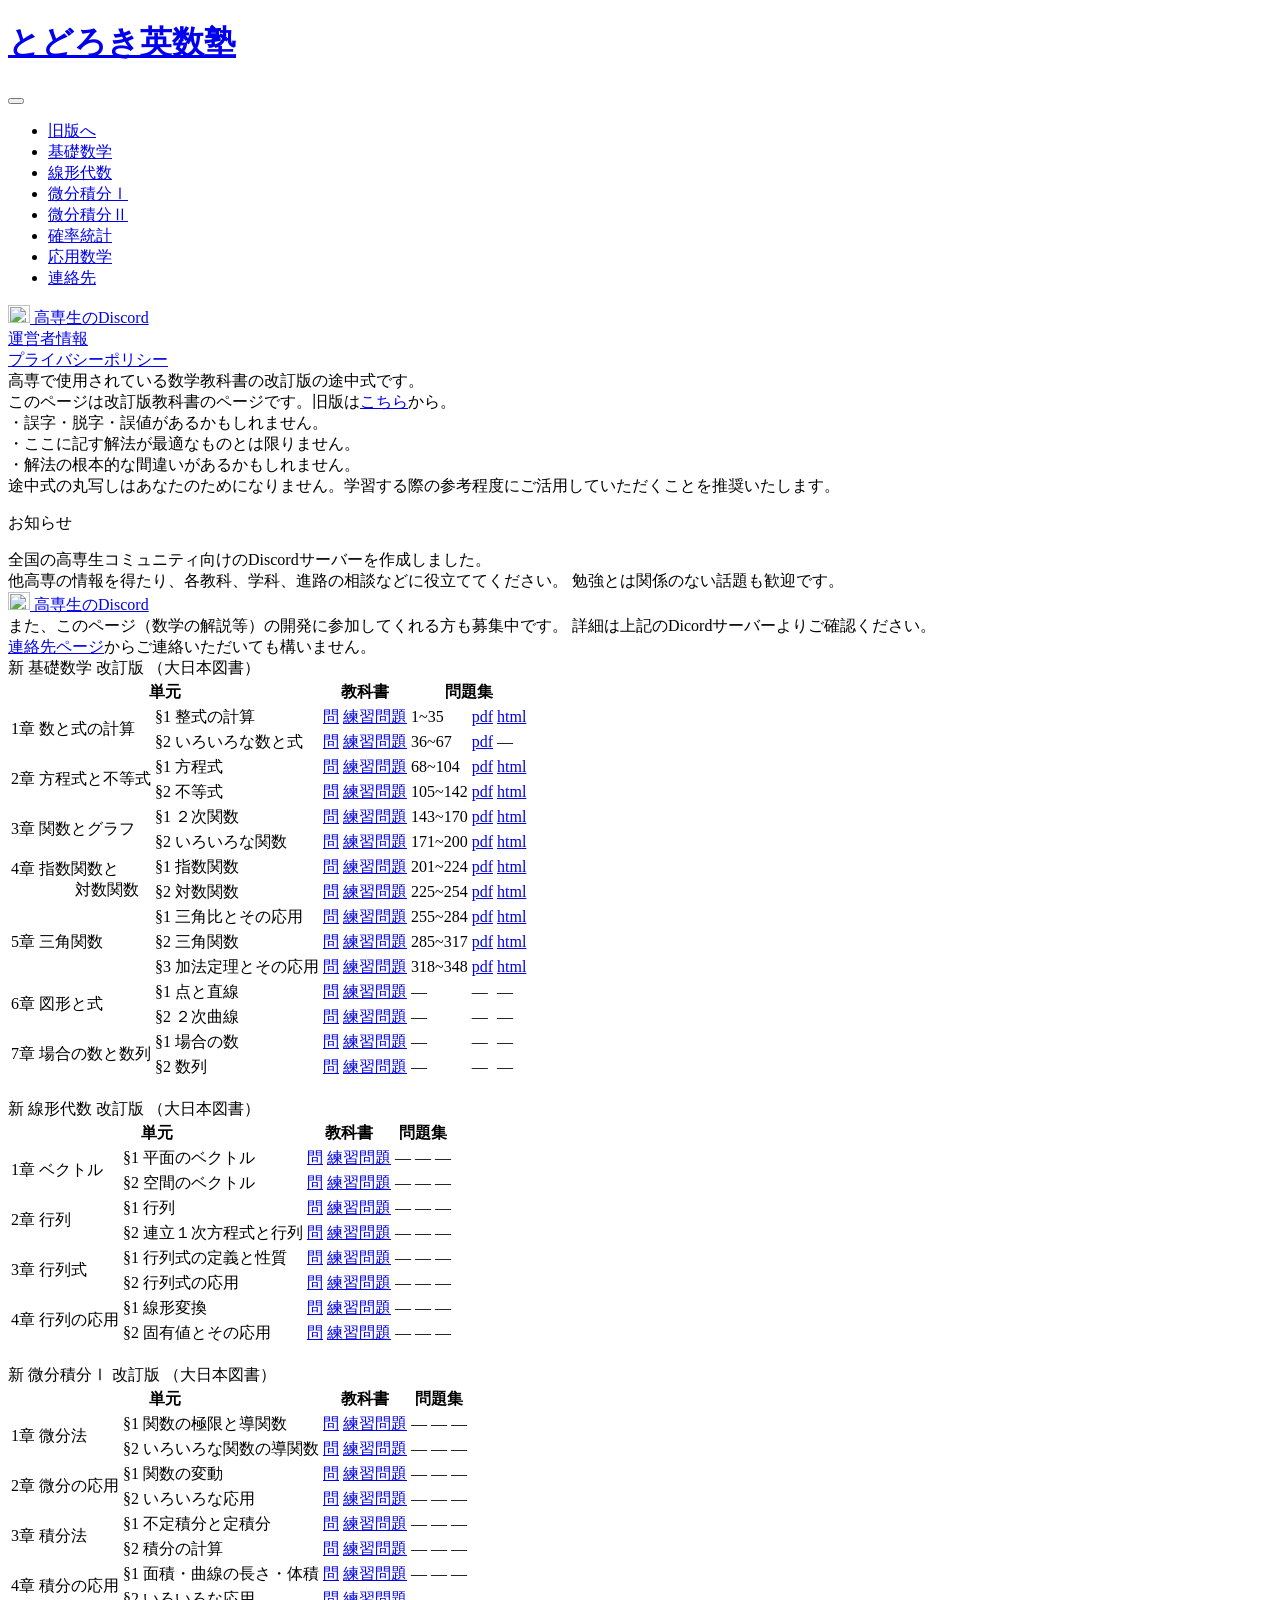
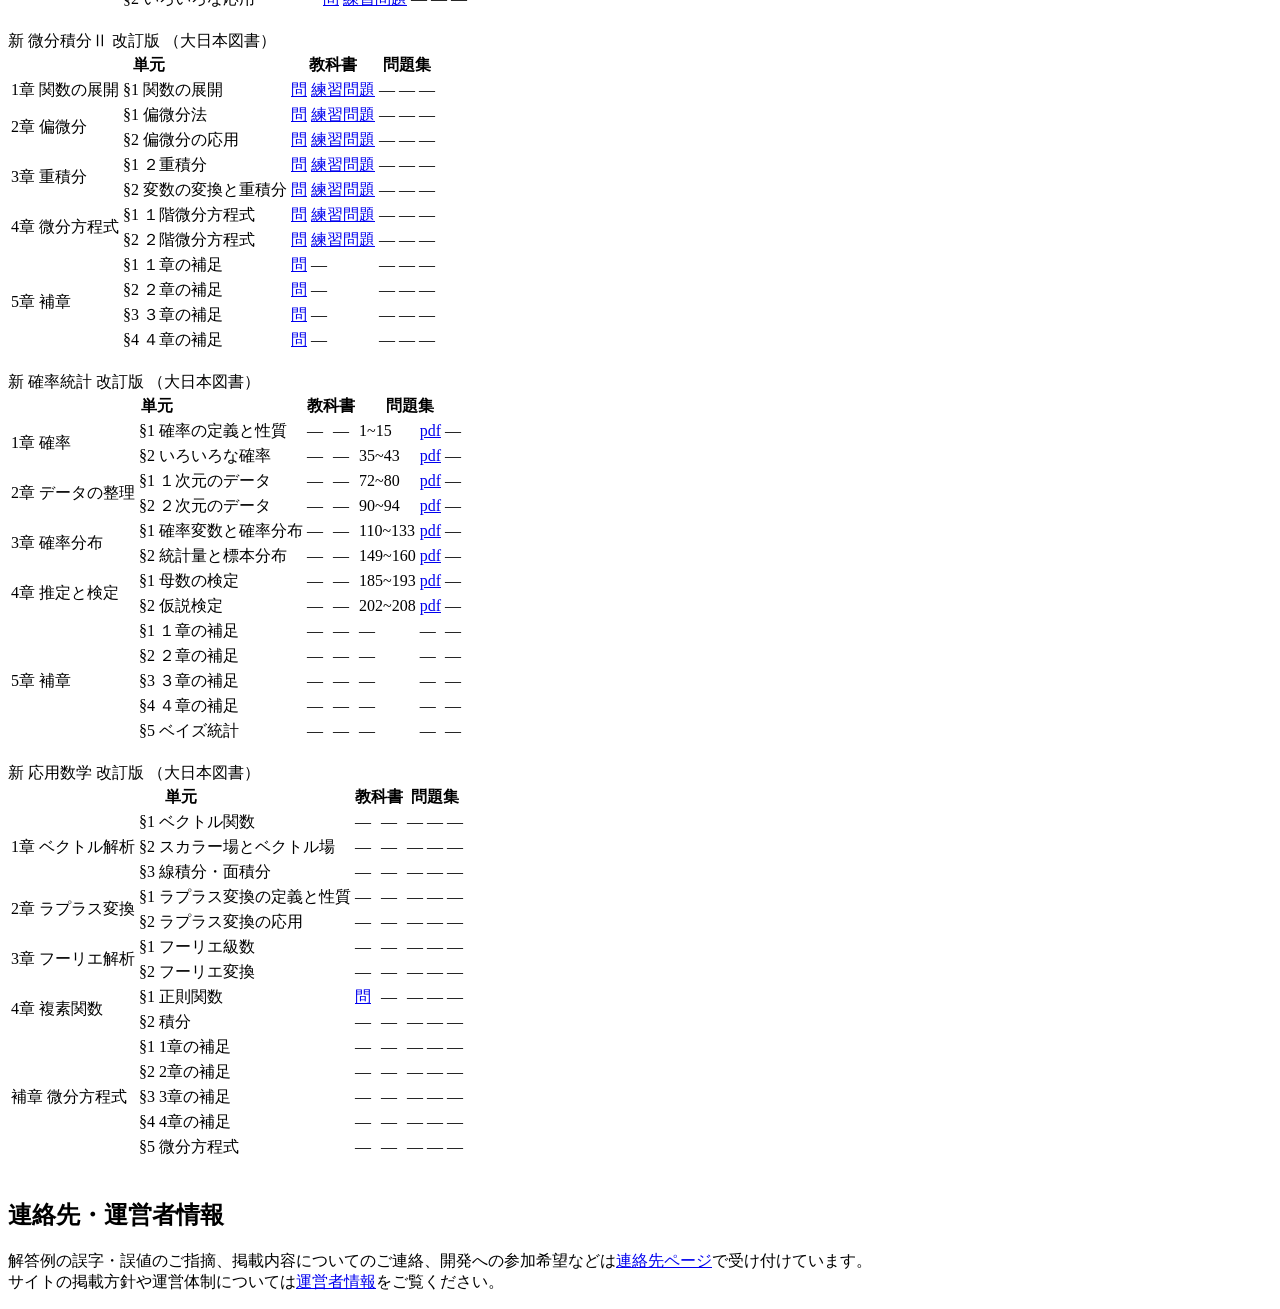
==== index.html @ 87f43259 "各教科書の見出し直下にある説明文を削除 Co-Authored-By: Claude Opus 5.5 <noreply@anthropic.com>" ====
<!DOCTYPE html>
<html lang="ja">
<head>
    <link rel="icon" href="./img/Thumbnail.png">
    <meta charset="UTF-8">
    <meta name="viewport" content="width=device-width, initial-scale=1.0">
    <title>高専数学 改訂版教科書の解答例一覧｜とどろき英数塾</title>
    <meta name="description" content="高専で使われている数学教科書（改訂版）の問・練習問題・問題集について、途中式を省略しない解答例を公開しています。基礎数学・線形代数・微分積分Ⅰ・Ⅱ・確率統計・応用数学の収録一覧。">
    <link rel="canonical" href="https://todoroki.fyi/">
    <link rel="stylesheet" href="./css/sanitize.css">
    <link rel="stylesheet" href="./css/style.css">
    <meta property="og:locale" content="ja_JP">
    <meta property="og:title" content="高専数学 改訂版教科書の解答例一覧｜とどろき英数塾">
    <meta property="og:description" content="高専で使用している教科書の少し詳しい解答例など">
    <meta property="og:image" content="./img/Thumbnail.png">
    <meta property="og:type" content="website">
    <meta property="og:site_name" content="とどろき英数塾">
    <meta property="og:url" content="https://todoroki.fyi/">
    <script src="https://rise.enhance.co.jp/eot.js?eotId=EOT-143D8EOR"></script>
</head>
<body id="top" class="u-fixed-bg">
    <div id="wrapper">
        <header class="p-header">
            <div class="l-inner p-header__inner">
                <div class="p-header__logo">
                    <a href="./">
                        <h1 class="p-header__ttl">とどろき英数塾</h1>
                    </a>
                </div>
                <div class="p-header__menu-wrapper">
                    <button type="button" id="js-hamburger" class="p-header__hamburger c-hamburger" aria-label="メニューを開閉する" aria-controls="global-nav" aria-expanded="false">
                        <span class="c-hamburger__line"></span>
                    </button>
                    <nav id="global-nav" class="p-header__menu">
                        <ul class="p-header__menu-list">
                            <li class="p-header__menu-item u-bold"><a href="./index_old.html" lang="ja">旧版へ</a></li>
                            <li class="p-header__menu-item"><a href="#basic" lang="ja">基礎数学</a></li>
                            <li class="p-header__menu-item"><a href="#linear" lang="ja">線形代数</a></li>
                            <li class="p-header__menu-item"><a href="#integ1" lang="ja">微分積分Ⅰ</a></li>
                            <li class="p-header__menu-item"><a href="#integ2" lang="ja">微分積分Ⅱ</a></li>
                            <li class="p-header__menu-item"><a href="#probab" lang="ja">確率統計</a></li>
                            <li class="p-header__menu-item"><a href="#applied" lang="ja">応用数学</a></li>
                            <li class="p-header__menu-item u-bold"><a href="./contact.html" lang="ja">連絡先</a></li>
                        </ul>
                    </nav>
                </div>
                <div class="p-header__sns">
                    <a href="https://discord.com/invite/dCeU9BKnT7" target="_blank" rel="noopener noreferrer">
                        <img src="./img/discord-mark-black.svg" alt="" width="22" height="18">
                        <span class="p-header__discord">高専生のDiscord</span>
                    </a>
                    <br>
                    <a href="./about.html" target="_self">
                        <span class="p-header__discord">運営者情報</span>
                    </a>
                    <br>
                    <a href="./privacy.html" target="_self" rel="noopener noreferrer">
                        <span class="p-header__discord">プライバシーポリシー</span>
                    </a>
                </div>
            </div>
        </header>
        <main class="l-top-main"> 
            <div class="header-white"></div>  
            <div class="intro-container">
                <div class="intro">
                    高専で使用されている数学教科書の改訂版の途中式です。<br>
                    <span class="u-bold u-red">このページは改訂版教科書のページです。</span>旧版は<a href="./index_old.html">こちら</a>から。<br>
                    ・誤字・脱字・誤値があるかもしれません。<br>
                    ・ここに記す解法が最適なものとは限りません。<br>
                    ・解法の根本的な間違いがあるかもしれません。<br>
                    <span class="u-red">途中式の丸写しはあなたのためになりません。学習する際の参考程度にご活用していただくことを推奨いたします。</span><br>
                    <p class="u-bold u-center">お知らせ</p>
                    全国の高専生コミュニティ向けのDiscordサーバーを作成しました。<br>
                    他高専の情報を得たり、各教科、学科、進路の相談などに役立ててください。
                    勉強とは関係のない話題も歓迎です。
                    <div class="discord-information">
                        <a href="https://discord.com/invite/dCeU9BKnT7" target="_blank" rel="noopener noreferrer">
                            <img class="discord-icon" src="./img/discord-mark-black.svg"  width="22" height="18">
                            <span class="discord">高専生のDiscord</span>
                        </a>
                    </div>
                    また、このページ（数学の解説等）の開発に参加してくれる方も募集中です。
                    詳細は上記のDicordサーバーよりご確認ください。<br>
                    <a href="./contact.html">連絡先ページ</a>からご連絡いただいても構いません。
                </div>
            </div>

          <!-- /*----------------- 基礎数学 -----------------*/ -->
            <section class="l-section" id="basic">
                <div class="content">
                    <div class="title">
                        新 基礎数学 改訂版 （大日本図書）
                    </div>
                        <div class="table-container">
                            <table>
                                <tr>
                                    <th class="cols" colspan="2">単元</th>
                                    <th class="cols" colspan="2">教科書</th>
                                    <th class="cols" colspan="3">問題集</th>
                                </tr>
                                <tr>
                                    <td class="chapter" rowspan="2">1章  数と式の計算</td>
                                    <td class="section">§1  整式の計算</td>
                                    <td class="link question"><a href="./math_pdf_file/basic_mathematics/Chapter1/pdf/第1章§1整式の計算＿問.pdf" target="_blank">問</a></td>
                                    <td class="link practice"><a href="./math_pdf_file/basic_mathematics/Chapter1/pdf/第1章§1整式の計算＿練習問題.pdf" target="_blank">練習問題</a></td>
                                    <td class="link workbook">1~35</td>
                                    <td class="link pdf"><a href="./math_pdf_file/basic_mathematics/Chapter1/pdf/第1章§1整式の計算_1~35.pdf" target="_blank">pdf</a></td>
                                    <td class="link tex"><a href="./kaitou/basic/ch1-s1.html" title="1~21 収録">html</a></td>
                                </tr>
                                <tr>
                                    <td>§2  いろいろな数と式</td>
                                    <td class="link question"><a href="./math_pdf_file/basic_mathematics/Chapter1/pdf/第1章§2いろいろな数と式＿問.pdf" target="_blank">問</a></td>
                                    <td class="link practice"><a href="./math_pdf_file/basic_mathematics/Chapter1/pdf/第1章§2いろいろな数と式＿練習問題.pdf" target="_blank">練習問題</a></td>
                                    <td class="link workbook">36~67</td>
                                    <td class="link"><a href="./math_pdf_file/basic_mathematics/Chapter1/pdf/第1章§2いろいろな数と式_36~67.pdf" target="_blank">pdf</a></td>
                                    <td class="link"><span class="u-nodata" title="未収録">&mdash;</span></td>
                                </tr>
                                <tr>
                                    <td rowspan="2">2章  方程式と不等式</td>
                                    <td>§1  方程式</td>
                                    <td class="link"><a href="./math_pdf_file/basic_mathematics/Chapter2/pdf/第2章§1方程式＿問.pdf" target="_blank">問</a></td>
                                    <td class="link"><a href="./math_pdf_file/basic_mathematics/Chapter2/pdf/第2章§1方程式＿練習問題.pdf" target="_blank">練習問題</a></td>
                                    <td class="link workbook">68~104</td>
                                    <td class="link"><a href="./math_pdf_file/basic_mathematics/Chapter2/pdf/第2章§1方程式_68~104.pdf" target="_blank">pdf</a></td>
                                    <td class="link"><a href="./kaitou/basic/ch2-s1.html">html</a></td>
                                </tr>
                                <tr>
                                    <td>§2  不等式</td>
                                    <td class="link"><a href="./math_pdf_file/basic_mathematics/Chapter2/pdf/第2章§2不等式＿問.pdf" target="_blank">問</a></td>
                                    <td class="link"><a href="./math_pdf_file/basic_mathematics/Chapter2/pdf/第2章§2不等式＿練習問題.pdf" target="_blank">練習問題</a></td>
                                    <td class="link workbook">105~142</td>
                                    <td class="link"><a href="./math_pdf_file/basic_mathematics/Chapter2/pdf/第2章§2不等式_105~142.pdf" target="_blank">pdf</a></td>
                                    <td class="link"><a href="./kaitou/basic/ch2-s2.html">html</a></td>
                                </tr>
                                <tr>
                                    <td rowspan="2">3章  関数とグラフ</td>
                                    <td>§1  ２次関数</td>
                                    <td class="link"><a href="./math_pdf_file/basic_mathematics/Chapter3/pdf/第3章§1 2次関数＿問.pdf" target="_blank">問</a></td>
                                    <td class="link"><a href="./math_pdf_file/basic_mathematics/Chapter3/pdf/第3章§1 2次関数＿練習問題.pdf" target="_blank">練習問題</a></td>
                                    <td class="link workbook">143~170</td>
                                    <td class="link"><a href="./math_pdf_file/basic_mathematics/Chapter3/pdf/第3章§1 2次関数_143~170.pdf" target="_blank">pdf</a></td>
                                    <td class="link"><a href="./kaitou/basic/ch3-s1.html">html</a></td>
                                </tr>
                                <tr>
                                    <td>§2  いろいろな関数</td>
                                    <td class="link"><a href="./math_pdf_file/basic_mathematics/Chapter3/pdf/第3章§2いろいろな関数＿問.pdf" target="_blank">問</a></td>
                                    <td class="link"><a href="./math_pdf_file/basic_mathematics/Chapter3/pdf/第3章§2いろいろな関数＿練習問題.pdf" target="_blank">練習問題</a></td>
                                    <td class="link workbook">171~200</td>
                                    <td class="link"><a href="./math_pdf_file/basic_mathematics/Chapter3/pdf/第3章§2いろいろな関数_171~200.pdf" target="_blank">pdf</a></td>
                                    <td class="link"><a href="./kaitou/basic/ch3-s2.html">html</a></td>
                                </tr>
                                <tr>
                                    <td rowspan="2">4章  指数関数と<br class="display-none"><span class="display-none">　　　　</span>対数関数</td>
                                    <td>§1  指数関数</td>
                                    <td class="link"><a href="./math_pdf_file/basic_mathematics/Chapter4/pdf/第4章§1指数関数＿問.pdf" target="_blank">問</a></td>
                                    <td class="link"><a href="./math_pdf_file/basic_mathematics/Chapter4/pdf/第4章§1指数関数＿練習問題.pdf" target="_blank">練習問題</a></td>
                                    <td class="link workbook">201~224</td>
                                    <td class="link"><a href="./math_pdf_file/basic_mathematics/Chapter4/pdf/第4章§1指数関数_201~224.pdf" target="_blank">pdf</a></td>
                                    <td class="link"><a href="./kaitou/basic/ch4-s1.html">html</a></td>
                                </tr>
                                <tr>
                                    <td>§2  対数関数</td>
                                    <td class="link"><a href="./math_pdf_file/basic_mathematics/Chapter4/pdf/第4章§2対数関数＿問.pdf" target="_blank">問</a></td>
                                    <td class="link"><a href="./math_pdf_file/basic_mathematics/Chapter4/pdf/第4章§2対数関数＿練習問題.pdf" target="_blank">練習問題</a></td>
                                    <td class="link workbook">225~254</td>
                                    <td class="link"><a href="./math_pdf_file/basic_mathematics/Chapter4/pdf/第4章§2対数関数_225~254.pdf" target="_blank">pdf</a></td>
                                    <td class="link"><a href="./kaitou/basic/ch4-s2.html">html</a></td>
                                </tr>
                                <tr>
                                    <td rowspan="3">5章  三角関数</td>
                                    <td>§1  三角比とその応用</td>
                                    <td class="link"><a href="./math_pdf_file/basic_mathematics/Chapter5/pdf/第5章§1三角比とその応用＿問.pdf" target="_blank">問</a></td>
                                    <td class="link"><a href="./math_pdf_file/basic_mathematics/Chapter5/pdf/第5章§1三角比とその応用＿練習問題.pdf" target="_blank">練習問題</a></td>
                                    <td class="link workbook">255~284</td>
                                    <td class="link"><a href="./math_pdf_file/basic_mathematics/Chapter5/pdf/第5章§1三角比とその応用_255~284.pdf" target="_blank">pdf</a></td>
                                    <td class="link"><a href="./kaitou/basic/ch5-s1.html">html</a></td>
                                </tr>
                                <tr>
                                    <td>§2  三角関数</td>
                                    <td class="link"><a href="./math_pdf_file/basic_mathematics/Chapter5/pdf/第5章§2三角関数＿問.pdf" target="_blank">問</a></td>
                                    <td class="link"><a href="./math_pdf_file/basic_mathematics/Chapter5/pdf/第5章§2三角関数＿練習問題.pdf" target="_blank">練習問題</a></td>
                                    <td class="link workbook">285~317</td>
                                    <td class="link"><a href="./math_pdf_file/basic_mathematics/Chapter5/pdf/第5章§2三角関数_285~317.pdf" target="_blank">pdf</a></td>
                                    <td class="link"><a href="./kaitou/basic/ch5-s2.html">html</a></td>
                                </tr>
                                <tr>
                                    <td>§3  加法定理とその応用</td>
                                    <td class="link"><a href="./math_pdf_file/basic_mathematics/Chapter5/pdf/第5章§3加法定理とその応用＿問.pdf" target="_blank">問</a></td>
                                    <td class="link"><a href="./math_pdf_file/basic_mathematics/Chapter5/pdf/第5章§3加法定理とその応用＿練習問題.pdf" target="_blank">練習問題</a></td>
                                    <td class="link workbook">318~348</td>
                                    <td class="link"><a href="./math_pdf_file/basic_mathematics/Chapter5/pdf/第5章§3加法定理とその応用＿318~348.pdf" target="_blank">pdf</a></td>
                                    <td class="link"><a href="./kaitou/basic/ch5-s3.html">html</a></td>
                                </tr>
                                <tr>
                                    <td rowspan="2">6章  図形と式</td>
                                    <td>§1  点と直線</td>
                                    <td class="link"><a href="./math_pdf_file/basic_mathematics/Chapter6/pdf/第6章§1点と直線＿問.pdf" target="_blank">問</a></td>
                                    <td class="link"><a href="./math_pdf_file/basic_mathematics/Chapter6/pdf/第6章§1点と直線＿練習問題.pdf" target="_blank">練習問題</a></td>
                                    <td class="link"><span class="u-nodata" title="未収録">&mdash;</span></td>
                                    <td class="link"><span class="u-nodata" title="未収録">&mdash;</span></td>
                                    <td class="link"><span class="u-nodata" title="未収録">&mdash;</span></td>
                                </tr>
                                <tr>
                                    <td>§2  ２次曲線</td>
                                    <td class="link"><a href="./math_pdf_file/basic_mathematics/Chapter6/pdf/第6章§2 2次曲線＿問.pdf" target="_blank">問</a></td>
                                    <td class="link"><a href="./math_pdf_file/basic_mathematics/Chapter6/pdf/第6章§2 2次曲線＿練習問題.pdf" target="_blank">練習問題</a></td>
                                    <td class="link"><span class="u-nodata" title="未収録">&mdash;</span></td>
                                    <td class="link"><span class="u-nodata" title="未収録">&mdash;</span></td>
                                    <td class="link"><span class="u-nodata" title="未収録">&mdash;</span></td>
                                </tr>
                                <tr>
                                    <td rowspan="2">7章  場合の数と数列</td>
                                    <td>§1  場合の数</td>
                                    <td class="link"><a href="./math_pdf_file/basic_mathematics/Chapter7/pdf/第7章§1場合の数＿問.pdf" target="_blank">問</a></td>
                                    <td class="link"><a href="./math_pdf_file/basic_mathematics/Chapter7/pdf/第7章§1場合の数＿練習問題.pdf" target="_blank">練習問題</a></td>
                                    <td class="link"><span class="u-nodata" title="未収録">&mdash;</span></td>
                                    <td class="link"><span class="u-nodata" title="未収録">&mdash;</span></td>
                                    <td class="link"><span class="u-nodata" title="未収録">&mdash;</span></td>
                                </tr>
                                <tr>
                                    <td>§2  数列</td>
                                    <td class="link"><a href="./math_pdf_file/basic_mathematics/Chapter7/pdf/第7章§2数列＿問.pdf" target="_blank">問</a></td>
                                    <td class="link"><a href="./math_pdf_file/basic_mathematics/Chapter7/pdf/第7章§2数列＿練習問題.pdf" target="_blank">練習問題</a></td>
                                    <td class="link"><span class="u-nodata" title="未収録">&mdash;</span></td>
                                    <td class="link"><span class="u-nodata" title="未収録">&mdash;</span></td>
                                    <td class="link"><span class="u-nodata" title="未収録">&mdash;</span></td>
                                </tr>
                            </table>
                        </div>
                        <br>
                </div>
            </section>

            <!-- /*----------------- 線形代数 -----------------*/ -->
            <section class="l-section" id="linear">
                <div class="content">
                    <div class="title">
                        新 線形代数 改訂版 （大日本図書）
                    </div>
                        <div class="table-container">
                            <table>
                                <tr>
                                    <th class="cols" colspan="2">単元</th>
                                    <th class="cols" colspan="2">教科書</th>
                                    <th class="cols" colspan="3">問題集</th>
                                </tr>
                                <tr>
                                    <td class="chapter" rowspan="2">1章  ベクトル</td>
                                    <td class="section">§1  平面のベクトル</td>
                                    <td class="link question"><a href="./math_pdf_file/linear_algebra/Chapter1/pdf/第1章§1平面のベクトル＿問.pdf" target="_blank">問</a></td>
                                    <td class="link practice"><a href="./math_pdf_file/linear_algebra/Chapter1/pdf/第1章§1平面のベクトル＿練習問題.pdf" target="_blank">練習問題</a></td>
                                    <td class="link workbook"><span class="u-nodata" title="未収録">&mdash;</span></td>
                                    <td class="link pdf"><span class="u-nodata" title="未収録">&mdash;</span></td>
                                    <td class="link tex"><span class="u-nodata" title="未収録">&mdash;</span></td>
                                </tr>
                                <tr>
                                    <td>§2  空間のベクトル</td>
                                    <td class="link"><a href="./math_pdf_file/linear_algebra/Chapter1/pdf/第1章§2空間のベクトル＿問.pdf" target="_blank">問</a></td>
                                    <td class="link"><a href="./math_pdf_file/linear_algebra/Chapter1/pdf/第1章§2空間のベクトル＿練習問題.pdf" target="_blank">練習問題</a></td>
                                    <td class="link"><span class="u-nodata" title="未収録">&mdash;</span></td>
                                    <td class="link"><span class="u-nodata" title="未収録">&mdash;</span></td>
                                    <td class="link"><span class="u-nodata" title="未収録">&mdash;</span></td>
                                </tr>
                                <tr>
                                    <td rowspan="2">2章  行列</td>
                                    <td>§1  行列</td>
                                    <td class="link"><a href="./math_pdf_file/linear_algebra/Chapter2/pdf/第2章§1行列＿問.pdf" target="_blank">問</a></td>
                                    <td class="link"><a href="./math_pdf_file/linear_algebra/Chapter2/pdf/第2章§1行列＿練習問題.pdf" target="_blank">練習問題</a></td>
                                    <td class="link"><span class="u-nodata" title="未収録">&mdash;</span></td>
                                    <td class="link"><span class="u-nodata" title="未収録">&mdash;</span></td>
                                    <td class="link"><span class="u-nodata" title="未収録">&mdash;</span></td>
                                </tr>
                                <tr>
                                    <td>§2  連立１次方程式と行列</td>
                                    <td class="link"><a href="./math_pdf_file/linear_algebra/Chapter2/pdf/第2章§2連立1次方程式と行列＿問.pdf" target="_blank">問</a></td>
                                    <td class="link"><a href="./math_pdf_file/linear_algebra/Chapter2/pdf/第2章§2連立1次方程式と行列＿練習問題.pdf" target="_blank">練習問題</a></td>
                                    <td class="link"><span class="u-nodata" title="未収録">&mdash;</span></td>
                                    <td class="link"><span class="u-nodata" title="未収録">&mdash;</span></td>
                                    <td class="link"><span class="u-nodata" title="未収録">&mdash;</span></td>
                                </tr>
                                <tr>
                                    <td rowspan="2">3章  行列式</td>
                                    <td>§1  行列式の定義と性質</td>
                                    <td class="link"><a href="./math_pdf_file/linear_algebra/Chapter3/pdf/第3章§1行列式の定義と性質＿問.pdf" target="_blank">問</a></td>
                                    <td class="link"><a href="./math_pdf_file/linear_algebra/Chapter3/pdf/第3章§1行列式の定義と性質＿練習問題.pdf" target="_blank">練習問題</a></td>
                                    <td class="link"><span class="u-nodata" title="未収録">&mdash;</span></td>
                                    <td class="link"><span class="u-nodata" title="未収録">&mdash;</span></td>
                                    <td class="link"><span class="u-nodata" title="未収録">&mdash;</span></td>
                                </tr>
                                <tr>
                                    <td>§2  行列式の応用</td>
                                    <td class="link"><a href="./math_pdf_file/linear_algebra/Chapter3/pdf/第3章§2行列式の応用＿問.pdf" target="_blank">問</a></td>
                                    <td class="link"><a href="./math_pdf_file/linear_algebra/Chapter3/pdf/第3章§2行列式の応用＿練習問題.pdf" target="_blank">練習問題</a></td>
                                    <td class="link"><span class="u-nodata" title="未収録">&mdash;</span></td>
                                    <td class="link"><span class="u-nodata" title="未収録">&mdash;</span></td>
                                    <td class="link"><span class="u-nodata" title="未収録">&mdash;</span></td>
                                </tr>
                                <tr>
                                    <td rowspan="2">4章  行列の応用</td>
                                    <td>§1  線形変換</td>
                                    <td class="link"><a href="./math_pdf_file/linear_algebra/Chapter4/pdf/第4章§1線形変換＿問.pdf" target="_blank">問</a></td>
                                    <td class="link"><a href="./math_pdf_file/linear_algebra/Chapter4/pdf/第4章§1線形変換＿練習問題.pdf" target="_blank">練習問題</a></td>
                                    <td class="link"><span class="u-nodata" title="未収録">&mdash;</span></td>
                                    <td class="link"><span class="u-nodata" title="未収録">&mdash;</span></td>
                                    <td class="link"><span class="u-nodata" title="未収録">&mdash;</span></td>
                                </tr>
                                <tr>
                                    <td>§2  固有値とその応用</td>
                                    <td class="link"><a href="./math_pdf_file/linear_algebra/Chapter4/pdf/第4章§2固有値とその応用＿問.pdf" target="_blank">問</a></td>
                                    <td class="link"><a href="./math_pdf_file/linear_algebra/Chapter4/pdf/第4章§2固有値とその応用＿練習問題.pdf" target="_blank">練習問題</a></td>
                                    <td class="link"><span class="u-nodata" title="未収録">&mdash;</span></td>
                                    <td class="link"><span class="u-nodata" title="未収録">&mdash;</span></td>
                                    <td class="link"><span class="u-nodata" title="未収録">&mdash;</span></td>
                                </tr>
                            </table>
                        </div>
                        <br>
                </div>
            </section>

            <!-- /*----------------- 微分積分１ -----------------*/ -->
            <section class="l-section" id="integ1">
                <div class="content">
                    <div class="title">
                        新 微分積分Ⅰ 改訂版 （大日本図書）
                    </div>
                        <div class="table-container">
                            <table>
                                <tr>
                                    <th class="cols" colspan="2">単元</th>
                                    <th class="cols" colspan="2">教科書</th>
                                    <th class="cols" colspan="3">問題集</th>
                                </tr>
                                <tr>
                                    <td class="chapter" rowspan="2">1章  微分法</td>
                                    <td class="section">§1  関数の極限と導関数</td>
                                    <td class="link question"><a href="./math_pdf_file/diff_and_inte_1/Chapter1/pdf/第1章§1関数の極限と導関数＿問.pdf" target="_blank">問</a></td>
                                    <td class="link practice"><a href="./math_pdf_file/diff_and_inte_1/Chapter1/pdf/第1章§1関数の極限と導関数＿練習問題.pdf" target="_blank">練習問題</a></td>
                                    <td class="link workbook"><span class="u-nodata" title="未収録">&mdash;</span></td>
                                    <td class="link pdf"><span class="u-nodata" title="未収録">&mdash;</span></td>
                                    <td class="link tex"><span class="u-nodata" title="未収録">&mdash;</span></td>
                                </tr>
                                <tr>
                                    <td>§2  いろいろな関数の導関数</td>
                                    <td class="link"><a href="./math_pdf_file/diff_and_inte_1/Chapter1/pdf/第1章§2いろいろな関数の導関数＿問.pdf" target="_blank">問</a></td>
                                    <td class="link"><a href="./math_pdf_file/diff_and_inte_1/Chapter1/pdf/第1章§2いろいろな関数の導関数＿練習問題.pdf" target="_blank">練習問題</a></td>
                                    <td class="link"><span class="u-nodata" title="未収録">&mdash;</span></td>
                                    <td class="link"><span class="u-nodata" title="未収録">&mdash;</span></td>
                                    <td class="link"><span class="u-nodata" title="未収録">&mdash;</span></td>
                                </tr>
                                <tr>
                                    <td rowspan="2">2章  微分の応用</td>
                                    <td>§1  関数の変動</td>
                                    <td class="link"><a href="./math_pdf_file/diff_and_inte_1/Chapter2/pdf/第2章§1関数の変動＿問.pdf" target="_blank">問</a></td>
                                    <td class="link"><a href="./math_pdf_file/diff_and_inte_1/Chapter2/pdf/第2章§1関数の変動＿練習問題.pdf" target="_blank">練習問題</a></td>
                                    <td class="link"><span class="u-nodata" title="未収録">&mdash;</span></td>
                                    <td class="link"><span class="u-nodata" title="未収録">&mdash;</span></td>
                                    <td class="link"><span class="u-nodata" title="未収録">&mdash;</span></td>
                                </tr>
                                <tr>
                                    <td>§2  いろいろな応用</td>
                                    <td class="link"><a href="./math_pdf_file/diff_and_inte_1/Chapter2/pdf/第2章§2いろいろな応用＿問.pdf" target="_blank">問</a></td>
                                    <td class="link"><a href="./math_pdf_file/diff_and_inte_1/Chapter2/pdf/第2章§2いろいろな応用＿練習問題.pdf" target="_blank">練習問題</a></td>
                                    <td class="link"><span class="u-nodata" title="未収録">&mdash;</span></td>
                                    <td class="link"><span class="u-nodata" title="未収録">&mdash;</span></td>
                                    <td class="link"><span class="u-nodata" title="未収録">&mdash;</span></td>
                                </tr>
                                <tr>
                                    <td rowspan="2">3章  積分法</td>
                                    <td>§1  不定積分と定積分</td>
                                    <td class="link"><a href="./math_pdf_file/diff_and_inte_1/Chapter3/pdf/第3章§1不定積分と定積分＿問.pdf" target="_blank">問</a></td>
                                    <td class="link"><a href="./math_pdf_file/diff_and_inte_1/Chapter3/pdf/第3章§1不定積分と定積分＿練習問題.pdf" target="_blank">練習問題</a></td>
                                    <td class="link"><span class="u-nodata" title="未収録">&mdash;</span></td>
                                    <td class="link"><span class="u-nodata" title="未収録">&mdash;</span></td>
                                    <td class="link"><span class="u-nodata" title="未収録">&mdash;</span></td>
                                </tr>
                                <tr>
                                    <td>§2  積分の計算</td>
                                    <td class="link"><a href="./math_pdf_file/diff_and_inte_1/Chapter3/pdf/第3章§2積分の計算＿問.pdf" target="_blank">問</a></td>
                                    <td class="link"><a href="./math_pdf_file/diff_and_inte_1/Chapter3/pdf/第3章§2積分の計算＿練習問題.pdf" target="_blank">練習問題</a></td>
                                    <td class="link"><span class="u-nodata" title="未収録">&mdash;</span></td>
                                    <td class="link"><span class="u-nodata" title="未収録">&mdash;</span></td>
                                    <td class="link"><span class="u-nodata" title="未収録">&mdash;</span></td>
                                </tr>
                                <tr>
                                    <td rowspan="2">4章  積分の応用</td>
                                    <td>§1  面積・曲線の長さ・体積</td>
                                    <td class="link"><a href="./math_pdf_file/diff_and_inte_1/Chapter4/pdf/第4章§1面積・曲線の長さ・体積＿問.pdf" target="_blank">問</a></td>
                                    <td class="link"><a href="./math_pdf_file/diff_and_inte_1/Chapter4/pdf/第4章§1面積・曲線の長さ・体積＿練習問題.pdf" target="_blank">練習問題</a></td>
                                    <td class="link"><span class="u-nodata" title="未収録">&mdash;</span></td>
                                    <td class="link"><span class="u-nodata" title="未収録">&mdash;</span></td>
                                    <td class="link"><span class="u-nodata" title="未収録">&mdash;</span></td>
                                </tr>
                                <tr>
                                    <td>§2  いろいろな応用</td>
                                    <td class="link"><a href="./math_pdf_file/diff_and_inte_1/Chapter4/pdf/第4章§2いろいろな応用＿問.pdf" target="_blank">問</a></td>
                                    <td class="link"><a href="./math_pdf_file/diff_and_inte_1/Chapter4/pdf/第4章§2いろいろな応用＿練習問題.pdf" target="_blank">練習問題</a></td>
                                    <td class="link"><span class="u-nodata" title="未収録">&mdash;</span></td>
                                    <td class="link"><span class="u-nodata" title="未収録">&mdash;</span></td>
                                    <td class="link"><span class="u-nodata" title="未収録">&mdash;</span></td>
                                </tr>
                            </table>
                        </div>
                        <br>
                </div>
            </section>

            <!-- /*----------------- 微分積分２ -----------------*/ -->
            <section class="l-section" id="integ2">
                <div class="content">
                    <div class="title">
                        新 微分積分Ⅱ 改訂版 （大日本図書）
                    </div>
                        <div class="table-container">
                            <table>
                                <tr>
                                    <th class="cols" colspan="2">単元</th>
                                    <th class="cols" colspan="2">教科書</th>
                                    <th class="cols" colspan="3">問題集</th>
                                </tr>
                                <tr>
                                    <td class="chapter" rowspan="1">1章  関数の展開</td>
                                    <td class="section">§1  関数の展開</td>
                                    <td class="link question"><a href="./math_pdf_file/diff_and_inte_2/Chapter1/pdf/第1章§1関数の展開＿問.pdf" target="_blank">問</a></td>
                                    <td class="link practice"><a href="./math_pdf_file/diff_and_inte_2/Chapter1/pdf/第1章§1関数の展開＿練習問題.pdf" target="_blank">練習問題</a></td>
                                    <td class="link workbook"><span class="u-nodata" title="未収録">&mdash;</span></td>
                                    <td class="link pdf"><span class="u-nodata" title="未収録">&mdash;</span></td>
                                    <td class="link tex"><span class="u-nodata" title="未収録">&mdash;</span></td>
                                </tr>
                                <tr>
                                    <td rowspan="2">2章  偏微分</td>
                                    <td>§1  偏微分法</td>
                                    <td class="link"><a href="./math_pdf_file/diff_and_inte_2/Chapter2/pdf/第2章§1偏微分法＿問.pdf" target="_blank">問</a></td>
                                    <td class="link"><a href="./math_pdf_file/diff_and_inte_2/Chapter2/pdf/第2章§1偏微分法＿練習問題.pdf" target="_blank">練習問題</a></td>
                                    <td class="link"><span class="u-nodata" title="未収録">&mdash;</span></td>
                                    <td class="link"><span class="u-nodata" title="未収録">&mdash;</span></td>
                                    <td class="link"><span class="u-nodata" title="未収録">&mdash;</span></td>
                                </tr>
                                <tr>
                                    <td>§2  偏微分の応用</td>
                                    <td class="link"><a href="./math_pdf_file/diff_and_inte_2/Chapter2/pdf/第2章§2偏微分の応用＿問.pdf" target="_blank">問</a></td>
                                    <td class="link"><a href="./math_pdf_file/diff_and_inte_2/Chapter2/pdf/第2章§2偏微分の応用＿練習問題.pdf" target="_blank">練習問題</a></td>
                                    <td class="link"><span class="u-nodata" title="未収録">&mdash;</span></td>
                                    <td class="link"><span class="u-nodata" title="未収録">&mdash;</span></td>
                                    <td class="link"><span class="u-nodata" title="未収録">&mdash;</span></td>
                                </tr>
                                <tr>
                                    <td rowspan="2">3章  重積分</td>
                                    <td>§1  ２重積分</td>
                                    <td class="link"><a href="./math_pdf_file/diff_and_inte_2/Chapter3/pdf/第3章§1 2重積分＿問.pdf" target="_blank">問</a></td>
                                    <td class="link"><a href="./math_pdf_file/diff_and_inte_2/Chapter3/pdf/第3章§1 2重積分＿練習問題.pdf" target="_blank">練習問題</a></td>
                                    <td class="link"><span class="u-nodata" title="未収録">&mdash;</span></td>
                                    <td class="link"><span class="u-nodata" title="未収録">&mdash;</span></td>
                                    <td class="link"><span class="u-nodata" title="未収録">&mdash;</span></td>
                                </tr>
                                <tr>
                                    <td>§2  変数の変換と重積分</td>
                                    <td class="link"><a href="./math_pdf_file/diff_and_inte_2/Chapter3/pdf/第3章§2変数の変換と重積分＿問.pdf" target="_blank">問</a></td>
                                    <td class="link"><a href="./math_pdf_file/diff_and_inte_2/Chapter3/pdf/第3章§2変数の変換と重積分＿練習問題.pdf" target="_blank">練習問題</a></td>
                                    <td class="link"><span class="u-nodata" title="未収録">&mdash;</span></td>
                                    <td class="link"><span class="u-nodata" title="未収録">&mdash;</span></td>
                                    <td class="link"><span class="u-nodata" title="未収録">&mdash;</span></td>
                                </tr>
                                <tr>
                                    <td rowspan="2">4章  微分方程式</td>
                                    <td>§1  １階微分方程式</td>
                                    <td class="link"><a href="./math_pdf_file/diff_and_inte_2/Chapter4/pdf/第4章§1 1階微分方程式＿問.pdf" target="_blank">問</a></td>
                                    <td class="link"><a href="./math_pdf_file/diff_and_inte_2/Chapter4/pdf/第4章§1 1階微分方程式＿練習問題.pdf" target="_blank">練習問題</a></td>
                                    <td class="link"><span class="u-nodata" title="未収録">&mdash;</span></td>
                                    <td class="link"><span class="u-nodata" title="未収録">&mdash;</span></td>
                                    <td class="link"><span class="u-nodata" title="未収録">&mdash;</span></td>
                                </tr>
                                <tr>
                                    <td>§2  ２階微分方程式</td>
                                    <td class="link"><a href="./math_pdf_file/diff_and_inte_2/Chapter4/pdf/第4章§2 2階微分方程式＿問.pdf" target="_blank">問</a></td>
                                    <td class="link"><a href="./math_pdf_file/diff_and_inte_2/Chapter4/pdf/第4章§2 2階微分方程式＿練習問題.pdf" target="_blank">練習問題</a></td>
                                    <td class="link"><span class="u-nodata" title="未収録">&mdash;</span></td>
                                    <td class="link"><span class="u-nodata" title="未収録">&mdash;</span></td>
                                    <td class="link"><span class="u-nodata" title="未収録">&mdash;</span></td>
                                </tr>
                                <tr>
                                    <td rowspan="4">5章  補章</td>
                                    <td>§1  １章の補足</td>
                                    <td class="link"><a href="./math_pdf_file/diff_and_inte_2/Chapter5/pdf/第5章§1 1章の補足＿問.pdf" target="_blank">問</a></td>
                                    <td class="link">―</td>
                                    <td class="link"><span class="u-nodata" title="未収録">&mdash;</span></td>
                                    <td class="link"><span class="u-nodata" title="未収録">&mdash;</span></td>
                                    <td class="link"><span class="u-nodata" title="未収録">&mdash;</span></td>
                                </tr>
                                <tr>
                                    <td>§2  ２章の補足</td>
                                    <td class="link"><a href="./math_pdf_file/diff_and_inte_2/Chapter5/pdf/第5章§2 2章の補足＿問.pdf" target="_blank">問</a></td>
                                    <td class="link">―</td>
                                    <td class="link"><span class="u-nodata" title="未収録">&mdash;</span></td>
                                    <td class="link"><span class="u-nodata" title="未収録">&mdash;</span></td>
                                    <td class="link"><span class="u-nodata" title="未収録">&mdash;</span></td>
                                </tr>
                                <tr>
                                    <td>§3  ３章の補足</td>
                                    <td class="link"><a href="./math_pdf_file/diff_and_inte_2/Chapter5/pdf/第5章§3 3章の補足＿問.pdf" target="_blank">問</a></td>
                                    <td class="link">―</td>
                                    <td class="link"><span class="u-nodata" title="未収録">&mdash;</span></td>
                                    <td class="link"><span class="u-nodata" title="未収録">&mdash;</span></td>
                                    <td class="link"><span class="u-nodata" title="未収録">&mdash;</span></td>
                                </tr>
                                <tr>
                                    <td>§4  ４章の補足</td>
                                    <td class="link"><a href="./math_pdf_file/diff_and_inte_2/Chapter5/pdf/第5章§4 4章の補足＿問.pdf" target="_blank">問</a></td>
                                    <td class="link">―</td>
                                    <td class="link"><span class="u-nodata" title="未収録">&mdash;</span></td>
                                    <td class="link"><span class="u-nodata" title="未収録">&mdash;</span></td>
                                    <td class="link"><span class="u-nodata" title="未収録">&mdash;</span></td>
                                </tr>
                            </table>
                        </div>
                        <br>
                    </div>
            </section>
    
            <!-- /*----------------- 確率統計 -----------------*/ -->
            <section class="l-section" id="probab">
                <div class="content">
                    <div class="title">
                        新 確率統計 改訂版 （大日本図書）
                    </div>
                        <div class="table-container">
                            <table>
                                <tr>
                                    <th class="cols" colspan="2">単元</th>
                                    <th class="cols" colspan="2">教科書</th>
                                    <th class="cols" colspan="3">問題集</th>
                                </tr>
                                <tr>
                                    <td class="chapter" rowspan="2">1章  確率</td>
                                    <td class="section">§1  確率の定義と性質</td>
                                    <td class="link question"><span class="u-nodata" title="未収録">&mdash;</span></td>
                                    <td class="link practice"><span class="u-nodata" title="未収録">&mdash;</span></td>
                                    <td class="link workbook">1~15</td>
                                    <td class="link pdf"><a href="./math_pdf_file/probab/Chapter1/pdf/第1章確率§1確率の定義と性質_問題集1~15.pdf" target="_blank">pdf</a></td>
                                    <td class="link tex"><span class="u-nodata" title="未収録">&mdash;</span></td>
                                </tr>
                                <tr>
                                    <td>§2  いろいろな確率</td>
                                    <td class="link"><span class="u-nodata" title="未収録">&mdash;</span></td>
                                    <td class="link"><span class="u-nodata" title="未収録">&mdash;</span></td>
                                    <td class="link workbook">35~43</td>
                                    <td class="link"><a href="./math_pdf_file/probab/Chapter1/pdf/第1章確率§2いろいろな確率_問題集35~43.pdf" target="_blank">pdf</a></td>
                                    <td class="link"><span class="u-nodata" title="未収録">&mdash;</span></td>
                                </tr>
                                <tr>
                                    <td rowspan="2">2章  データの整理</td>
                                    <td>§1  １次元のデータ</td>
                                    <td class="link"><span class="u-nodata" title="未収録">&mdash;</span></td>
                                    <td class="link"><span class="u-nodata" title="未収録">&mdash;</span></td>
                                    <td class="link workbook">72~80</td>
                                    <td class="link"><a href="./math_pdf_file/probab/Chapter2/pdf/第2章データの整理§11次元のデータ_問題集72~80.pdf" target="_blank">pdf</a></td>
                                    <td class="link"><span class="u-nodata" title="未収録">&mdash;</span></td>
                                </tr>
                                <tr>
                                    <td>§2  ２次元のデータ</td>
                                    <td class="link"><span class="u-nodata" title="未収録">&mdash;</span></td>
                                    <td class="link"><span class="u-nodata" title="未収録">&mdash;</span></td>
                                    <td class="link workbook">90~94</td>
                                    <td class="link"><a href="./math_pdf_file/probab/Chapter2/pdf/第2章データの整理§22次元のデータ_問題集90~94.pdf" target="_blank">pdf</a></td>
                                    <td class="link"><span class="u-nodata" title="未収録">&mdash;</span></td>
                                </tr>
                                <tr>
                                    <td rowspan="2">3章  確率分布</td>
                                    <td>§1  確率変数と確率分布</td>
                                    <td class="link"><span class="u-nodata" title="未収録">&mdash;</span></td>
                                    <td class="link"><span class="u-nodata" title="未収録">&mdash;</span></td>
                                    <td class="link workbook">110~133</td>
                                    <td class="link"><a href="./math_pdf_file/probab/Chapter3/pdf/第3章確率分布§1確率変数と確率分布_問題集110~133.pdf" target="_blank">pdf</a></td>
                                    <td class="link"><span class="u-nodata" title="未収録">&mdash;</span></td>
                                </tr>
                                <tr>
                                    <td>§2  統計量と標本分布</td>
                                    <td class="link"><span class="u-nodata" title="未収録">&mdash;</span></td>
                                    <td class="link"><span class="u-nodata" title="未収録">&mdash;</span></td>
                                    <td class="link workbook">149~160</td>
                                    <td class="link"><a href="./math_pdf_file/probab/Chapter3/pdf/第3章確率分布§2統計量と標本分布_問題集149~160.pdf" target="_blank">pdf</a></td>
                                    <td class="link"><span class="u-nodata" title="未収録">&mdash;</span></td>
                                </tr>
                                <tr>
                                    <td rowspan="2">4章  推定と検定</td>
                                    <td>§1  母数の検定</td>
                                    <td class="link"><span class="u-nodata" title="未収録">&mdash;</span></td>
                                    <td class="link"><span class="u-nodata" title="未収録">&mdash;</span></td>
                                    <td class="link workbook">185~193</td>
                                    <td class="link"><a href="./math_pdf_file/probab/Chapter4/pdf/第4章確率§1母数の検定_問題集185~193.pdf" target="_blank">pdf</a></td>
                                    <td class="link"><span class="u-nodata" title="未収録">&mdash;</span></td>
                                </tr>
                                <tr>
                                    <td>§2  仮説検定</td>
                                    <td class="link"><span class="u-nodata" title="未収録">&mdash;</span></td>
                                    <td class="link"><span class="u-nodata" title="未収録">&mdash;</span></td>
                                    <td class="link workbook">202~208</td>
                                    <td class="link"><a href="./math_pdf_file/probab/Chapter4/pdf/第4章推定と検定§2仮説検定_問題集202~208.pdf" target="_blank">pdf</a></td>
                                    <td class="link"><span class="u-nodata" title="未収録">&mdash;</span></td>
                                </tr>
                                <tr>
                                    <td rowspan="5">5章  補章</td>
                                    <td>§1  １章の補足</td>
                                    <td class="link"><span class="u-nodata" title="未収録">&mdash;</span></td>
                                    <td class="link"><span class="u-nodata" title="未収録">&mdash;</span></td>
                                    <td class="link"><span class="u-nodata" title="未収録">&mdash;</span></td>
                                    <td class="link"><span class="u-nodata" title="未収録">&mdash;</span></td>
                                    <td class="link"><span class="u-nodata" title="未収録">&mdash;</span></td>
                                </tr>
                                <tr>
                                    <td>§2  ２章の補足</td>
                                    <td class="link"><span class="u-nodata" title="未収録">&mdash;</span></td>
                                    <td class="link"><span class="u-nodata" title="未収録">&mdash;</span></td>
                                    <td class="link"><span class="u-nodata" title="未収録">&mdash;</span></td>
                                    <td class="link"><span class="u-nodata" title="未収録">&mdash;</span></td>
                                    <td class="link"><span class="u-nodata" title="未収録">&mdash;</span></td>
                                </tr>
                                <tr>
                                    <td>§3  ３章の補足</td>
                                    <td class="link"><span class="u-nodata" title="未収録">&mdash;</span></td>
                                    <td class="link"><span class="u-nodata" title="未収録">&mdash;</span></td>
                                    <td class="link"><span class="u-nodata" title="未収録">&mdash;</span></td>
                                    <td class="link"><span class="u-nodata" title="未収録">&mdash;</span></td>
                                    <td class="link"><span class="u-nodata" title="未収録">&mdash;</span></td>
                                </tr>
                                <tr>
                                    <td>§4  ４章の補足</td>
                                    <td class="link"><span class="u-nodata" title="未収録">&mdash;</span></td>
                                    <td class="link"><span class="u-nodata" title="未収録">&mdash;</span></td>
                                    <td class="link"><span class="u-nodata" title="未収録">&mdash;</span></td>
                                    <td class="link"><span class="u-nodata" title="未収録">&mdash;</span></td>
                                    <td class="link"><span class="u-nodata" title="未収録">&mdash;</span></td>
                                </tr>
                                <tr>
                                    <td>§5  ベイズ統計</td>
                                    <td class="link"><span class="u-nodata" title="未収録">&mdash;</span></td>
                                    <td class="link"><span class="u-nodata" title="未収録">&mdash;</span></td>
                                    <td class="link"><span class="u-nodata" title="未収録">&mdash;</span></td>
                                    <td class="link"><span class="u-nodata" title="未収録">&mdash;</span></td>
                                    <td class="link"><span class="u-nodata" title="未収録">&mdash;</span></td>
                                </tr>
                            </table>
                        </div>
                        <br>
                </div>
            </section>

            <!-- /*----------------- 応用数学 -----------------*/ -->
            <section class="l-section" id="applied">
                <div class="content">
                    <div class="title">
                        新 応用数学 改訂版 （大日本図書）
                    </div>
                    <div class="table-container">
                        <table>
                            <tr>
                                <th class="cols" colspan="2">単元</th>
                                <th class="cols" colspan="2">教科書</th>
                                <th class="cols" colspan="3">問題集</th>
                            </tr>
                            <tr>
                                <td class="chapter" rowspan="3">1章  ベクトル解析</td>
                                <td class="section">§1  ベクトル関数</td>
                                <td class="link question"><span class="u-nodata" title="未収録">&mdash;</span></td>
                                <td class="link practice"><span class="u-nodata" title="未収録">&mdash;</span></td>
                                <td class="link workbook"><span class="u-nodata" title="未収録">&mdash;</span></td>
                                <td class="link pdf"><span class="u-nodata" title="未収録">&mdash;</span></td>
                                <td class="link tex"><span class="u-nodata" title="未収録">&mdash;</span></td>
                            </tr>
                            <tr>
                                <td>§2  スカラー場とベクトル場</td>
                                <td class="link"><span class="u-nodata" title="未収録">&mdash;</span></td>
                                <td class="link"><span class="u-nodata" title="未収録">&mdash;</span></td>
                                <td class="link"><span class="u-nodata" title="未収録">&mdash;</span></td>
                                <td class="link"><span class="u-nodata" title="未収録">&mdash;</span></td>
                                <td class="link"><span class="u-nodata" title="未収録">&mdash;</span></td>
                            </tr>
                            <tr>
                                <td>§3  線積分・面積分</td>
                                <td class="link"><span class="u-nodata" title="未収録">&mdash;</span></td>
                                <td class="link"><span class="u-nodata" title="未収録">&mdash;</span></td>
                                <td class="link"><span class="u-nodata" title="未収録">&mdash;</span></td>
                                <td class="link"><span class="u-nodata" title="未収録">&mdash;</span></td>
                                <td class="link"><span class="u-nodata" title="未収録">&mdash;</span></td>
                            </tr>
                            <tr>
                                <td rowspan="2">2章  ラプラス変換</td>
                                <td class="padding-r-none">§1  ラプラス変換の定義と性質</td>
                                <td class="link"><span class="u-nodata" title="未収録">&mdash;</span></td>
                                <td class="link"><span class="u-nodata" title="未収録">&mdash;</span></td>
                                <td class="link"><span class="u-nodata" title="未収録">&mdash;</span></td>
                                <td class="link"><span class="u-nodata" title="未収録">&mdash;</span></td>
                                <td class="link"><span class="u-nodata" title="未収録">&mdash;</span></td>
                            </tr>
                            <tr>
                                <td>§2  ラプラス変換の応用</td>
                                <td class="link"><span class="u-nodata" title="未収録">&mdash;</span></td>
                                <td class="link"><span class="u-nodata" title="未収録">&mdash;</span></td>
                                <td class="link"><span class="u-nodata" title="未収録">&mdash;</span></td>
                                <td class="link"><span class="u-nodata" title="未収録">&mdash;</span></td>
                                <td class="link"><span class="u-nodata" title="未収録">&mdash;</span></td>
                            </tr>
                            <tr>
                                <td rowspan="2">3章  フーリエ解析</td>
                                <td>§1  フーリエ級数</td>
                                <td class="link"><span class="u-nodata" title="未収録">&mdash;</span></td>
                                <td class="link"><span class="u-nodata" title="未収録">&mdash;</span></td>
                                <td class="link"><span class="u-nodata" title="未収録">&mdash;</span></td>
                                <td class="link"><span class="u-nodata" title="未収録">&mdash;</span></td>
                                <td class="link"><span class="u-nodata" title="未収録">&mdash;</span></td>
                            </tr>
                            <tr>
                                <td>§2  フーリエ変換</td>
                                <td class="link"><span class="u-nodata" title="未収録">&mdash;</span></td>
                                <td class="link"><span class="u-nodata" title="未収録">&mdash;</span></td>
                                <td class="link"><span class="u-nodata" title="未収録">&mdash;</span></td>
                                <td class="link"><span class="u-nodata" title="未収録">&mdash;</span></td>
                                <td class="link"><span class="u-nodata" title="未収録">&mdash;</span></td>
                            </tr>
                            <tr>
                                <td rowspan="2">4章  複素関数</td>
                                <td>§1  正則関数</td>
                                <td class="link question"><a href="./math_pdf_file/applied_mathematics/Chapter4/pdf/第4章§1正則関数＿問.pdf" target="_blank">問</a></td>
                                <td class="link"><span class="u-nodata" title="未収録">&mdash;</span></td>
                                <td class="link"><span class="u-nodata" title="未収録">&mdash;</span></td>
                                <td class="link"><span class="u-nodata" title="未収録">&mdash;</span></td>
                                <td class="link"><span class="u-nodata" title="未収録">&mdash;</span></td>
                            </tr>
                            <tr>
                                <td>§2  積分</td>
                                <td class="link"><span class="u-nodata" title="未収録">&mdash;</span></td>
                                <td class="link"><span class="u-nodata" title="未収録">&mdash;</span></td>
                                <td class="link"><span class="u-nodata" title="未収録">&mdash;</span></td>
                                <td class="link"><span class="u-nodata" title="未収録">&mdash;</span></td>
                                <td class="link"><span class="u-nodata" title="未収録">&mdash;</span></td>
                            </tr>
                            <tr>
                                <td rowspan="5">補章  微分方程式</td>
                                <td>§1  1章の補足</td>
                                <td class="link"><span class="u-nodata" title="未収録">&mdash;</span></td>
                                <td class="link"><span class="u-nodata" title="未収録">&mdash;</span></td>
                                <td class="link"><span class="u-nodata" title="未収録">&mdash;</span></td>
                                <td class="link"><span class="u-nodata" title="未収録">&mdash;</span></td>
                                <td class="link"><span class="u-nodata" title="未収録">&mdash;</span></td>
                            </tr>
                            <tr>
                                <td>§2  2章の補足</td>
                                <td class="link"><span class="u-nodata" title="未収録">&mdash;</span></td>
                                <td class="link"><span class="u-nodata" title="未収録">&mdash;</span></td>
                                <td class="link"><span class="u-nodata" title="未収録">&mdash;</span></td>
                                <td class="link"><span class="u-nodata" title="未収録">&mdash;</span></td>
                                <td class="link"><span class="u-nodata" title="未収録">&mdash;</span></td>
                            </tr>
                            <tr>
                                <td>§3  3章の補足</td>
                                <td class="link"><span class="u-nodata" title="未収録">&mdash;</span></td>
                                <td class="link"><span class="u-nodata" title="未収録">&mdash;</span></td>
                                <td class="link"><span class="u-nodata" title="未収録">&mdash;</span></td>
                                <td class="link"><span class="u-nodata" title="未収録">&mdash;</span></td>
                                <td class="link"><span class="u-nodata" title="未収録">&mdash;</span></td>
                            </tr>
                            <tr>
                                <td>§4  4章の補足</td>
                                <td class="link"><span class="u-nodata" title="未収録">&mdash;</span></td>
                                <td class="link"><span class="u-nodata" title="未収録">&mdash;</span></td>
                                <td class="link"><span class="u-nodata" title="未収録">&mdash;</span></td>
                                <td class="link"><span class="u-nodata" title="未収録">&mdash;</span></td>
                                <td class="link"><span class="u-nodata" title="未収録">&mdash;</span></td>
                            </tr>
                            <tr>
                                <td>§5  微分方程式</td>
                                <td class="link"><span class="u-nodata" title="未収録">&mdash;</span></td>
                                <td class="link"><span class="u-nodata" title="未収録">&mdash;</span></td>
                                <td class="link"><span class="u-nodata" title="未収録">&mdash;</span></td>
                                <td class="link"><span class="u-nodata" title="未収録">&mdash;</span></td>
                                <td class="link"><span class="u-nodata" title="未収録">&mdash;</span></td>
                            </tr>
                        </table>
                    </div>
                    <br>
                </div>
            </section>

                        <section class="l-section white-page" id="contact">
                <h2 class="u-center">連絡先・運営者情報</h2>
                <div class="content-center">
                    <div class="contact-content">
                        <p class="section-note">
                            解答例の誤字・誤値のご指摘、掲載内容についてのご連絡、開発への参加希望などは<a href="./contact.html">連絡先ページ</a>で受け付けています。<br>
                            サイトの掲載方針や運営体制については<a href="./about.html">運営者情報</a>をご覧ください。
                        </p>
                    </div>
                </div>
            </section>
</main>
    </div><!-- /#wrapper -->
    <script type="text/javascript" src="./js/script.js"></script>
</body>
</html>
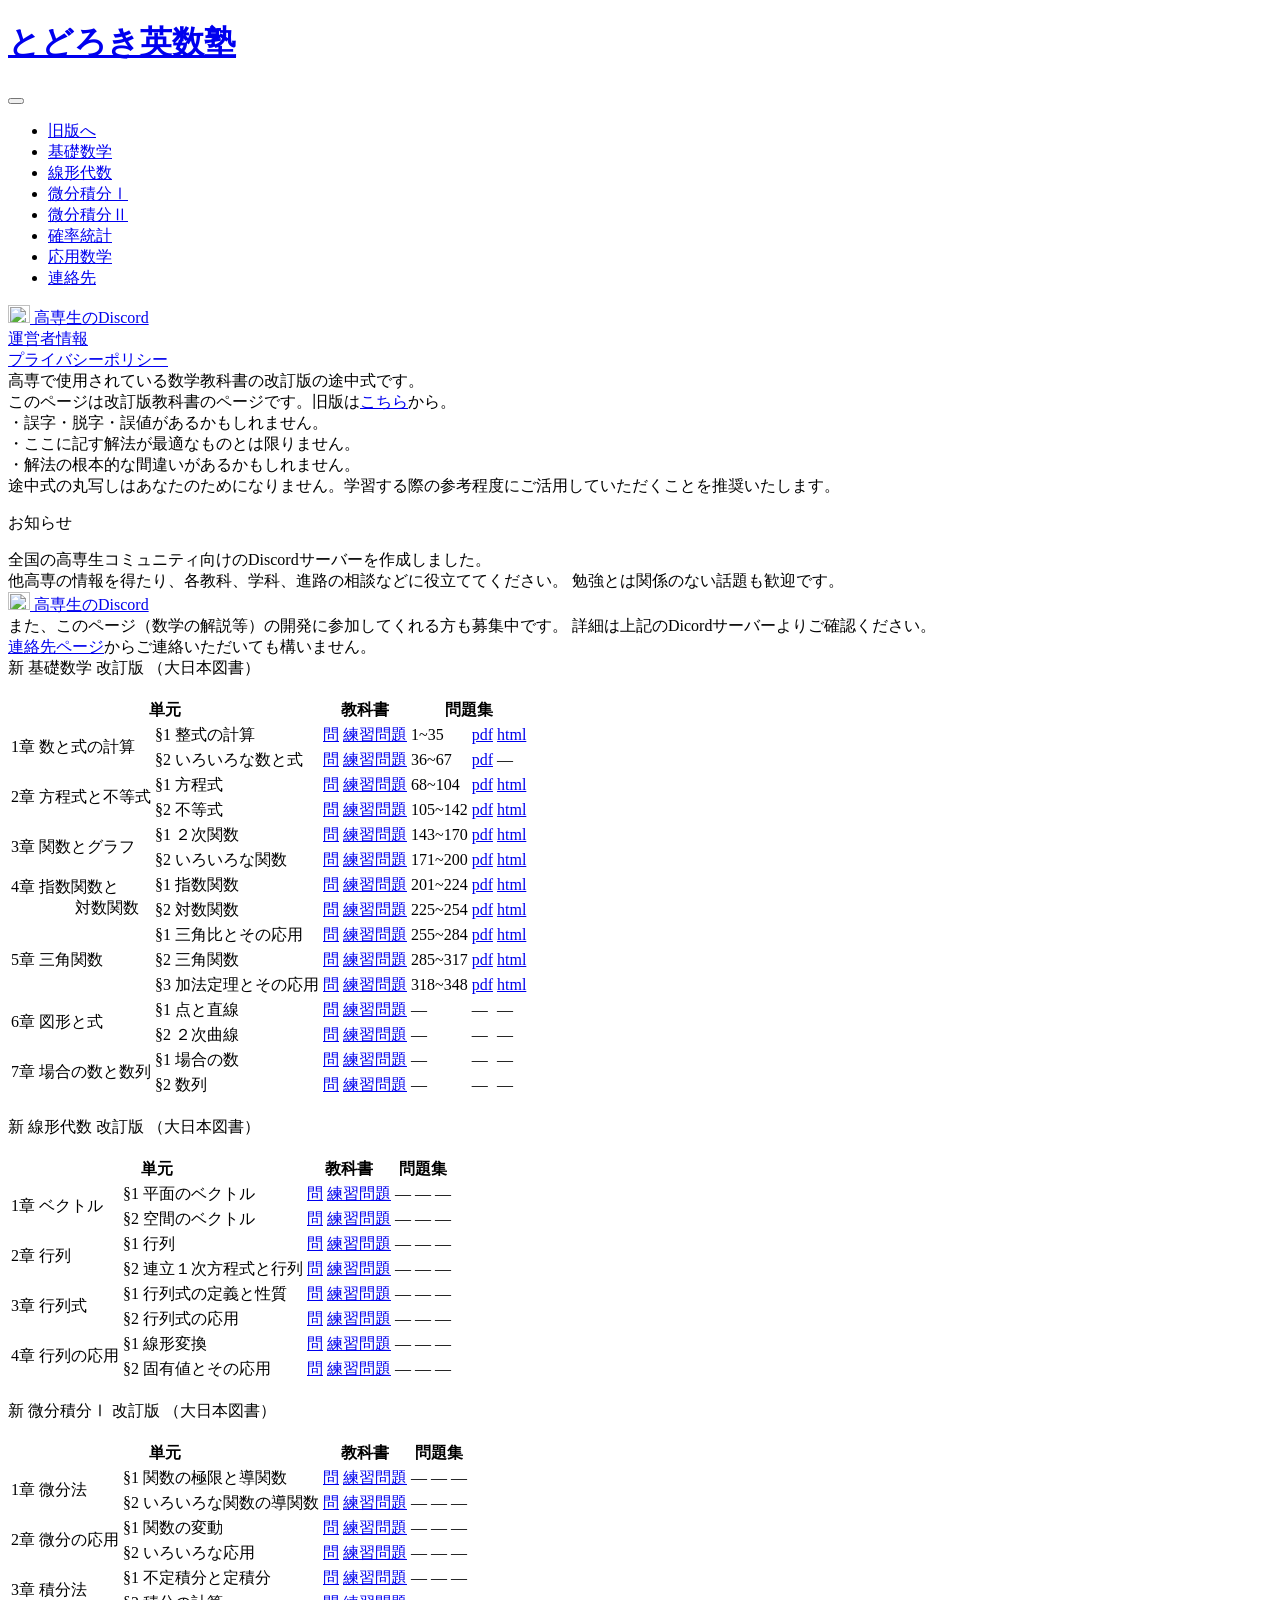
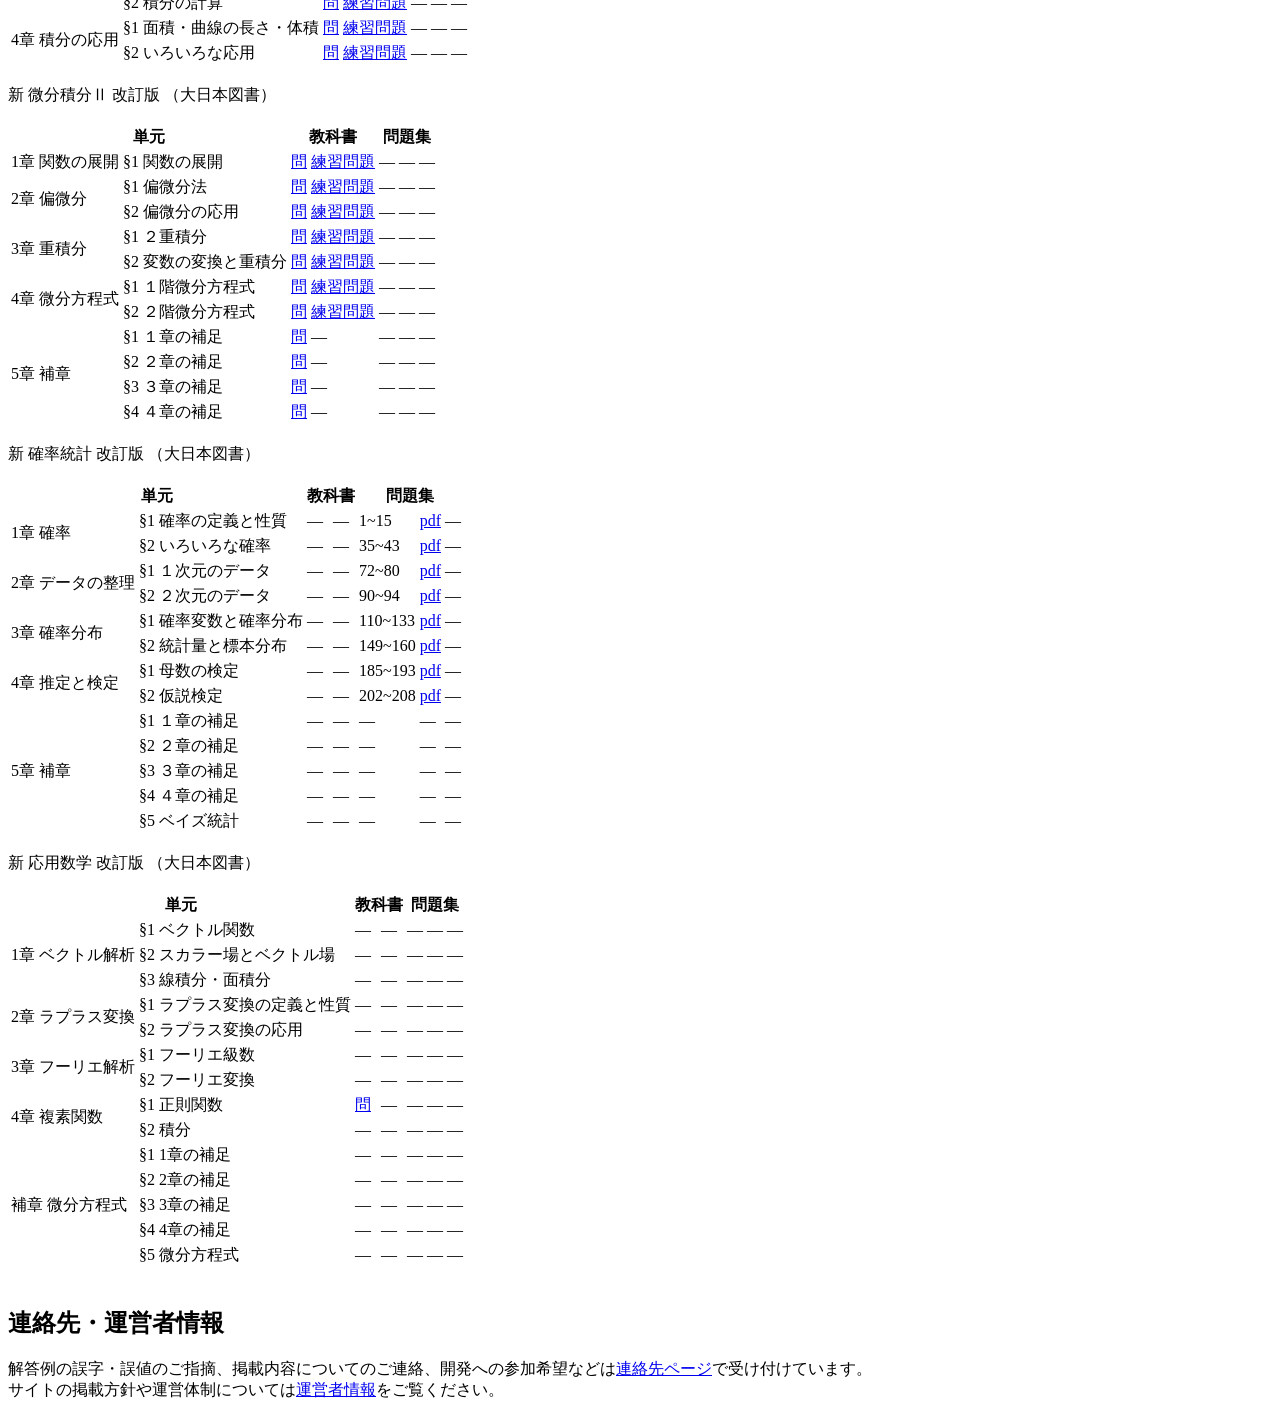
==== commit baeca271: "教科書の見出しと表の間の余白を説明文追加前の状態に戻す Co-Authored-By: Claude Opus 5.5 <noreply@anthropic.com>" ====
--- a/index.html
+++ b/index.html
@@ -92,6 +92,7 @@
                     <div class="title">
                         新 基礎数学 改訂版 （大日本図書）
                     </div>
+                    <br>
                         <div class="table-container">
                             <table>
                                 <tr>
@@ -238,6 +239,7 @@
                     <div class="title">
                         新 線形代数 改訂版 （大日本図書）
                     </div>
+                    <br>
                         <div class="table-container">
                             <table>
                                 <tr>
@@ -325,6 +327,7 @@
                     <div class="title">
                         新 微分積分Ⅰ 改訂版 （大日本図書）
                     </div>
+                    <br>
                         <div class="table-container">
                             <table>
                                 <tr>
@@ -412,6 +415,7 @@
                     <div class="title">
                         新 微分積分Ⅱ 改訂版 （大日本図書）
                     </div>
+                    <br>
                         <div class="table-container">
                             <table>
                                 <tr>
@@ -524,6 +528,7 @@
                     <div class="title">
                         新 確率統計 改訂版 （大日本図書）
                     </div>
+                    <br>
                         <div class="table-container">
                             <table>
                                 <tr>
@@ -652,6 +657,7 @@
                     <div class="title">
                         新 応用数学 改訂版 （大日本図書）
                     </div>
+                    <br>
                     <div class="table-container">
                         <table>
                             <tr>
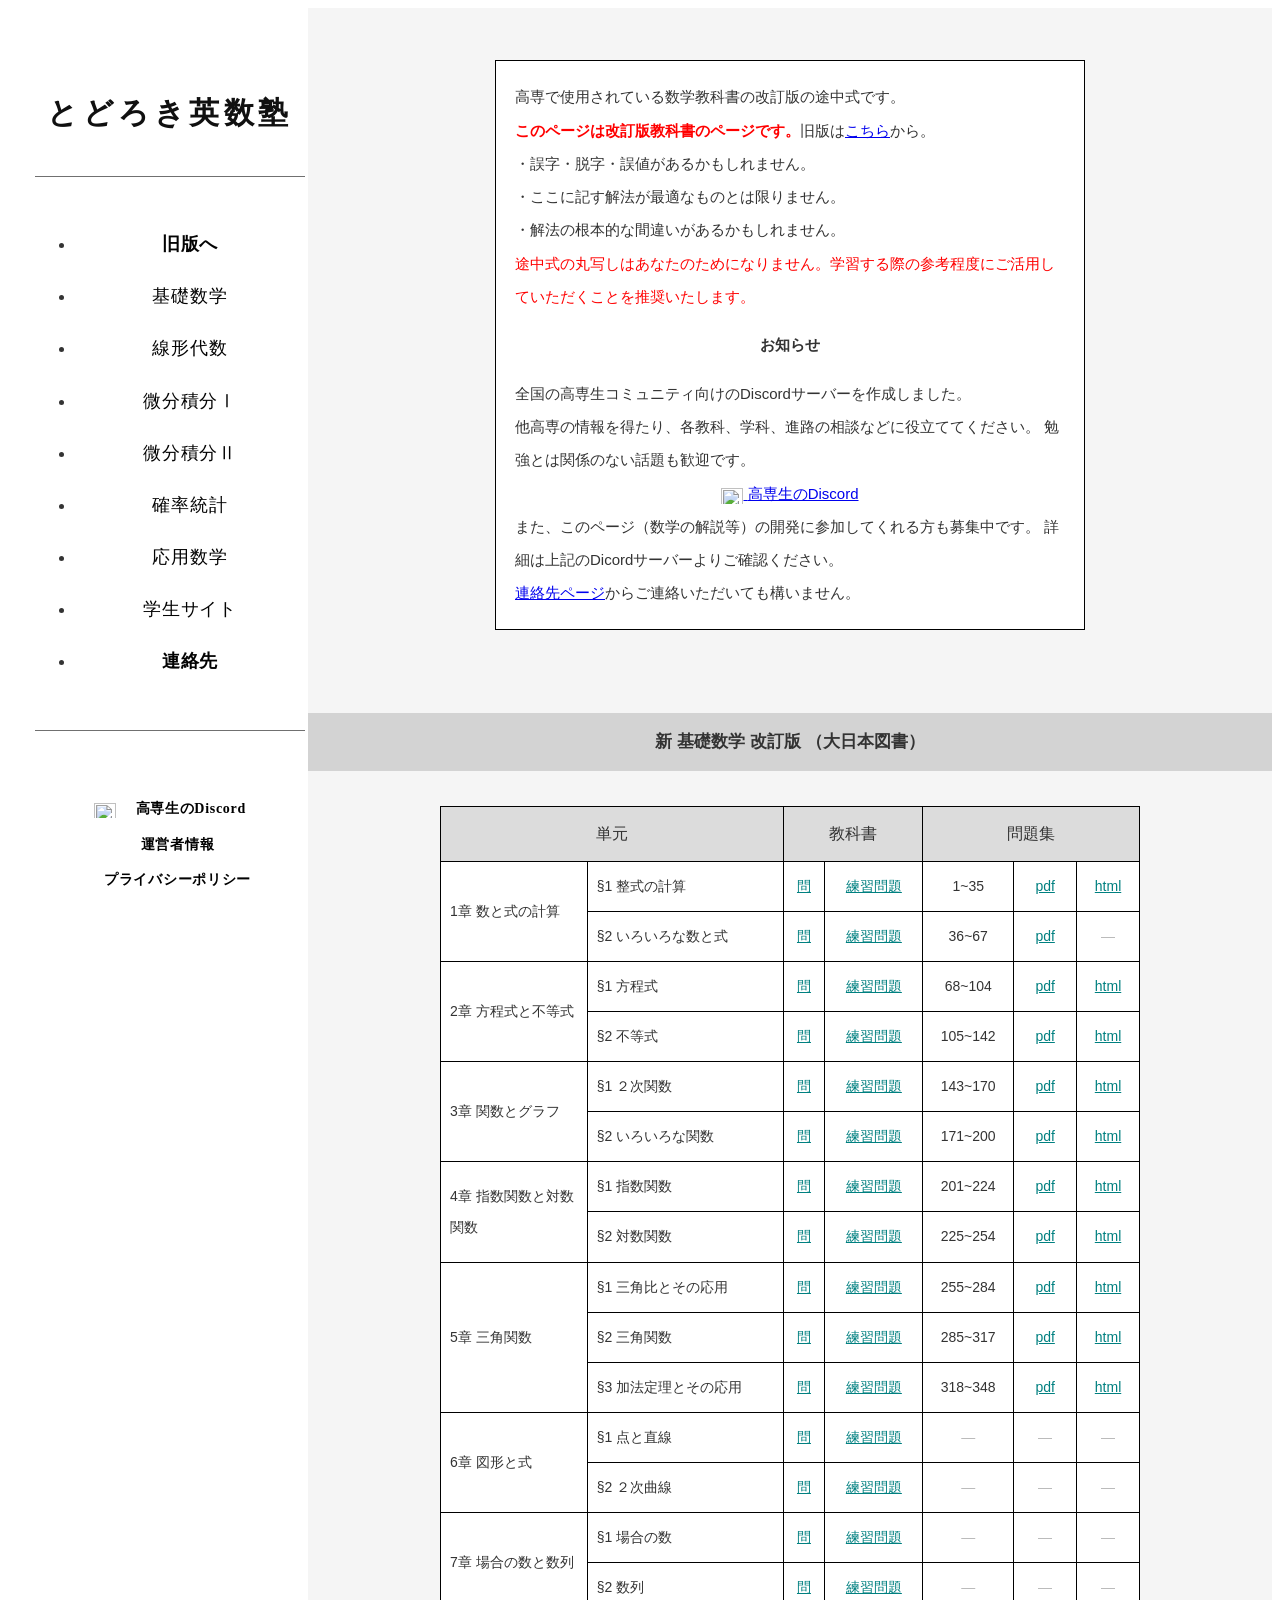
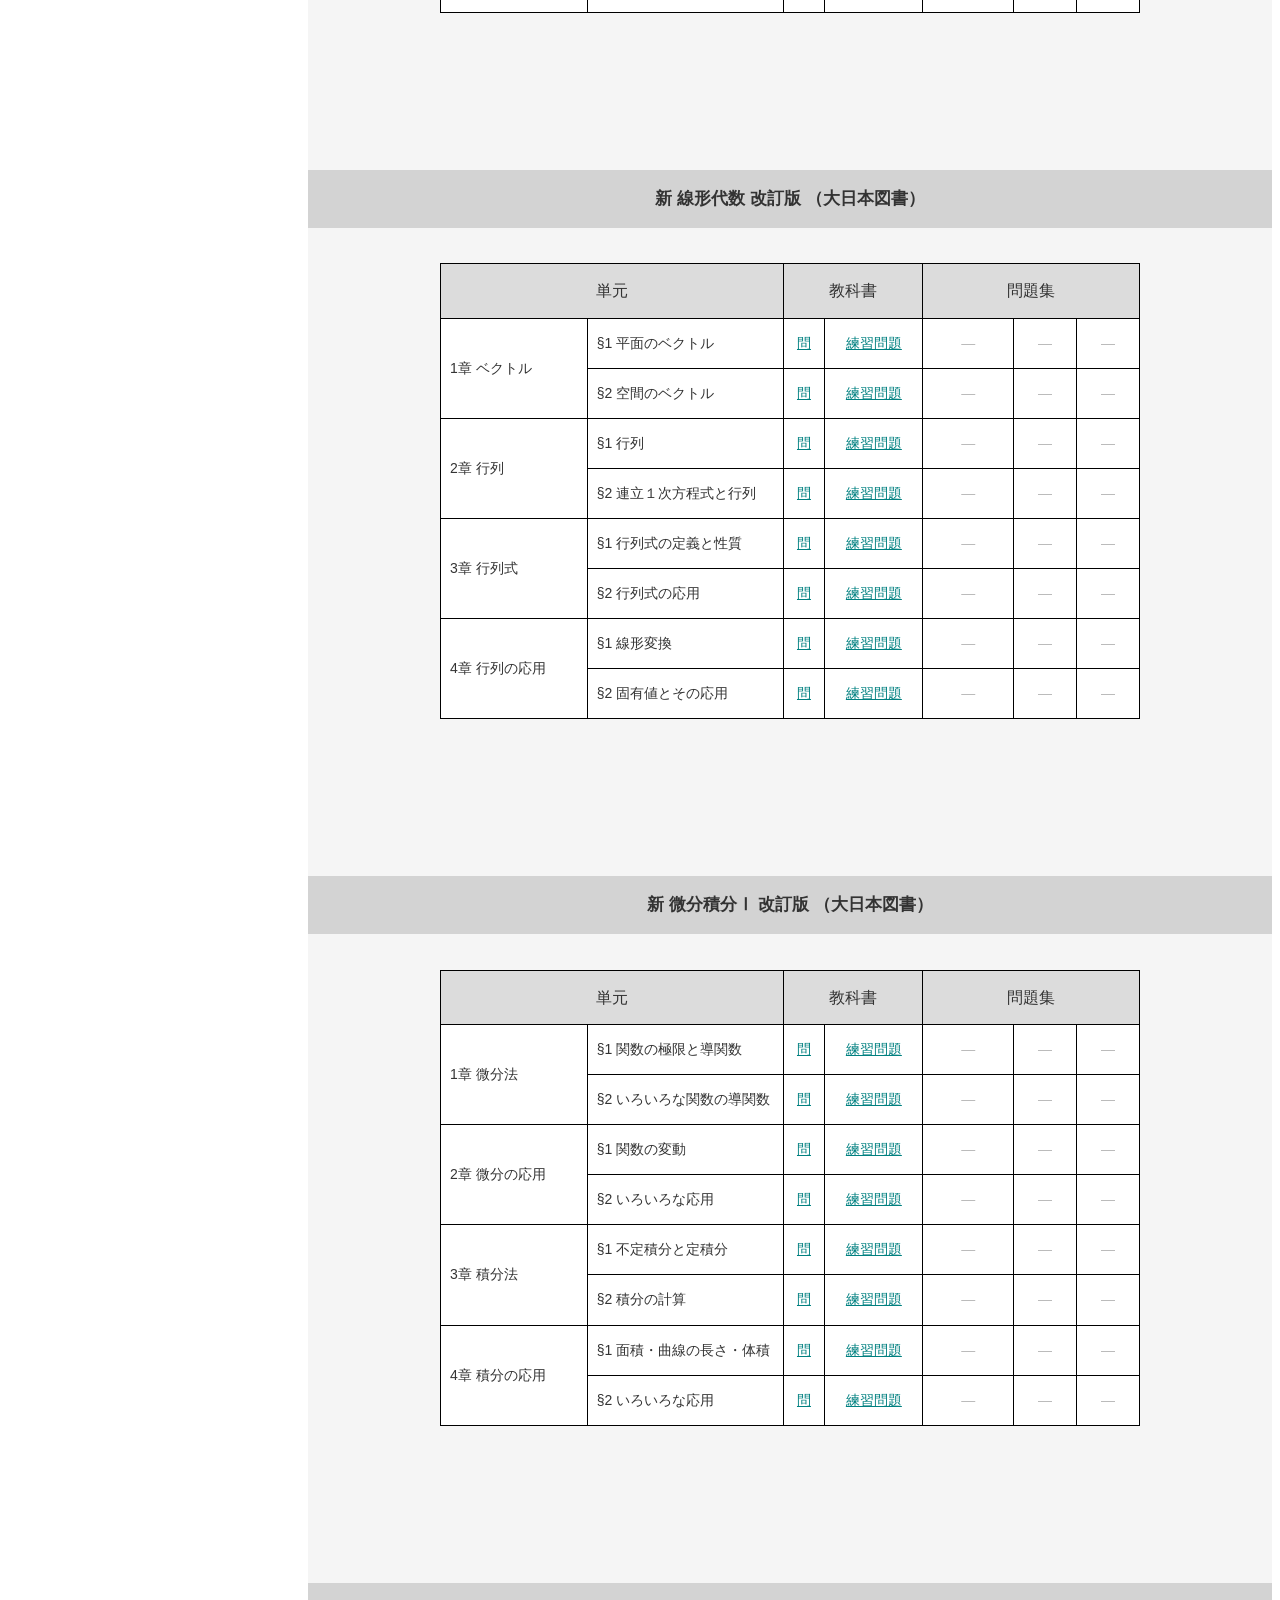
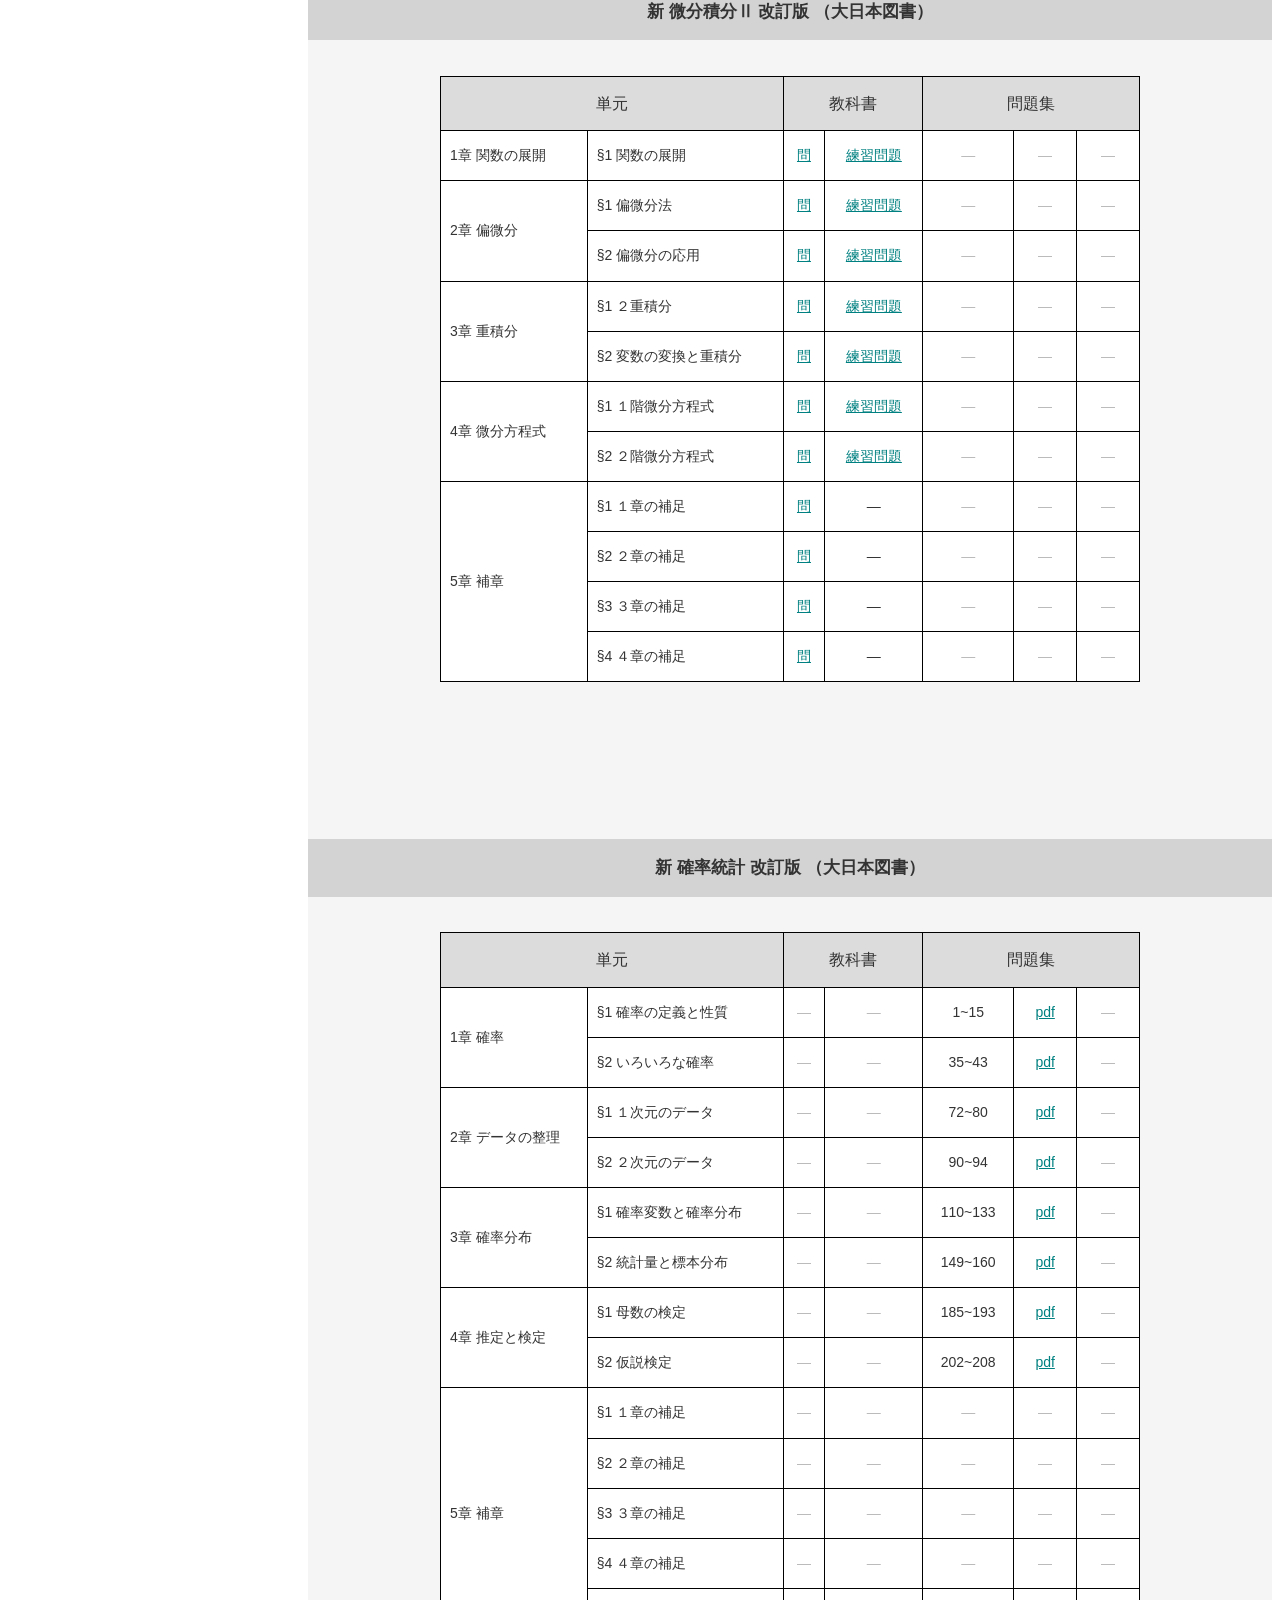
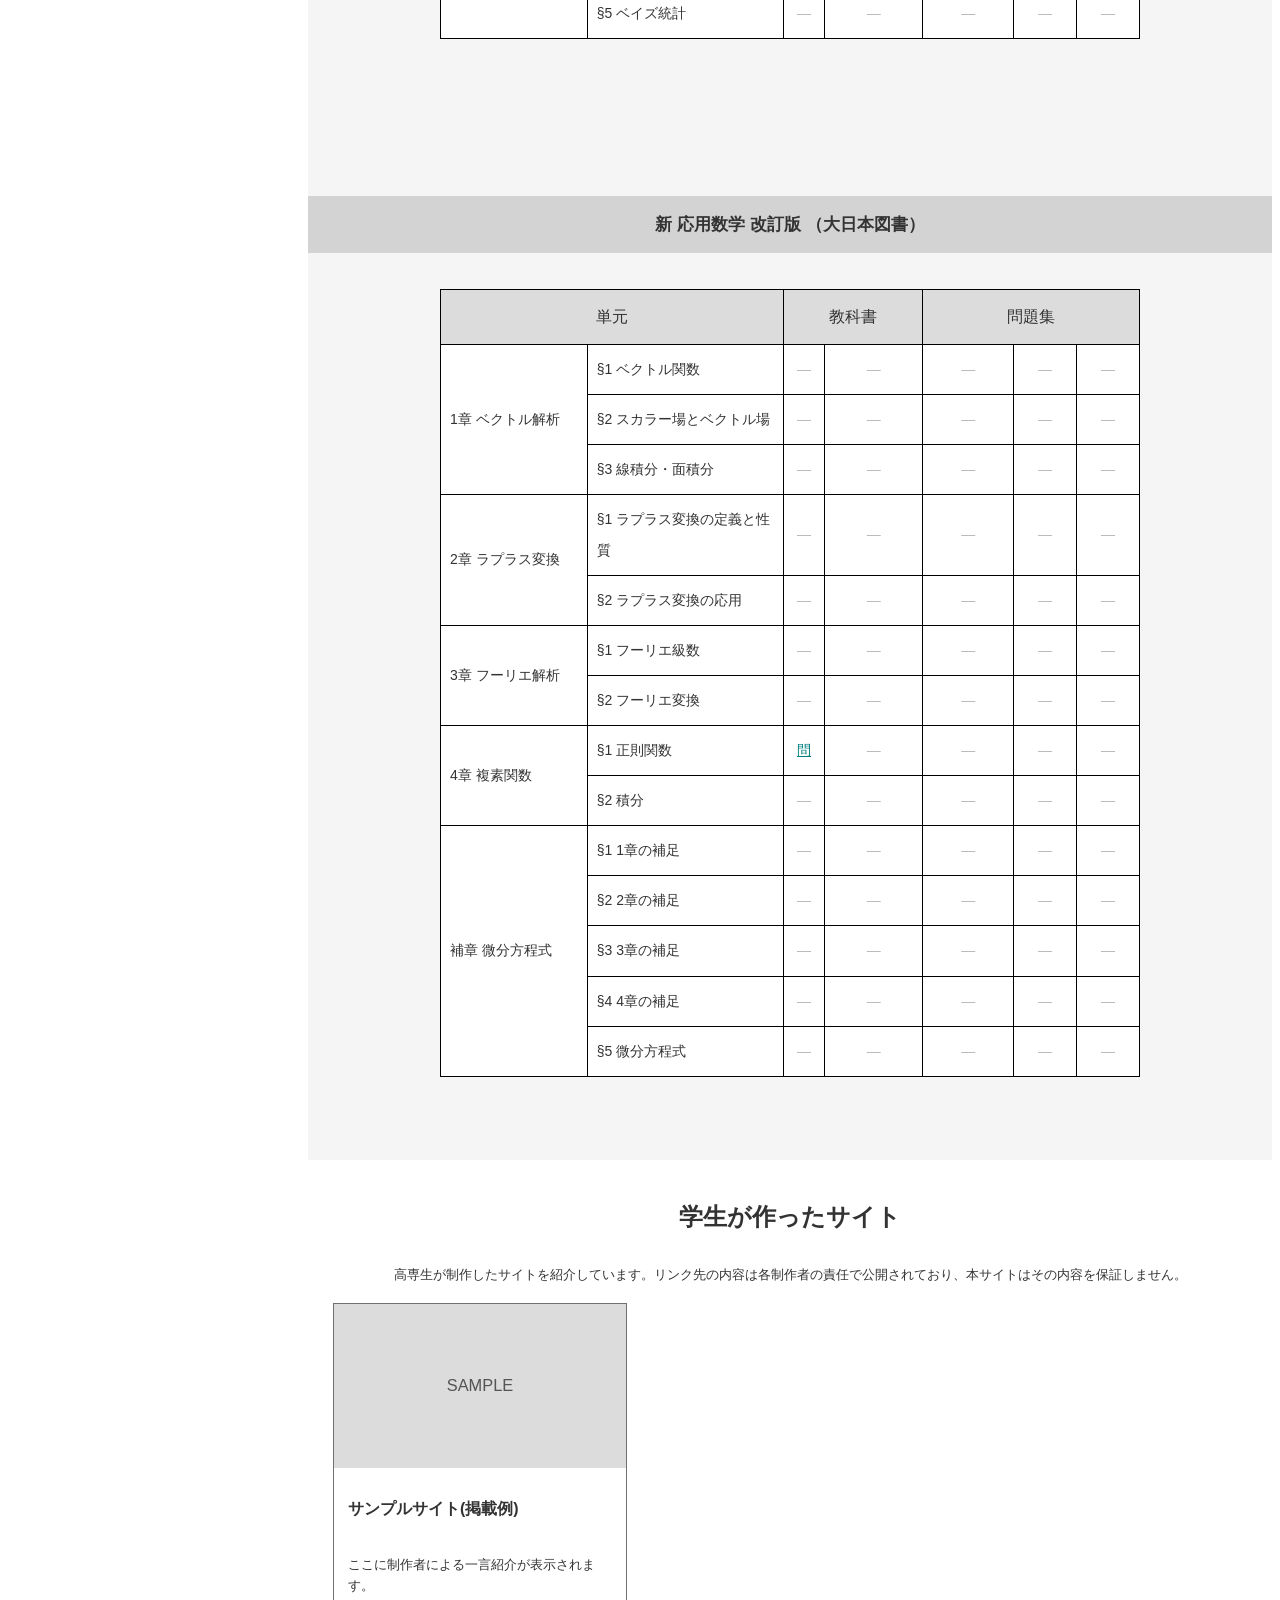
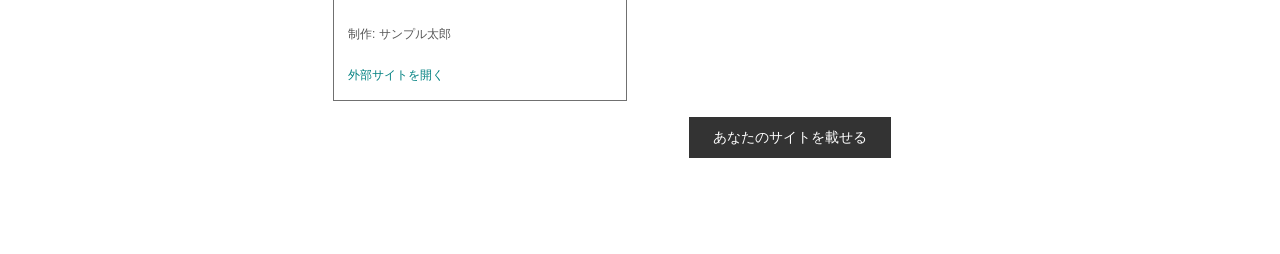
==== commit 81ade02a: "別サイトへのリンク機能" ====
--- a/index.html
+++ b/index.html
@@ -40,6 +40,7 @@
                             <li class="p-header__menu-item"><a href="#integ2" lang="ja">微分積分Ⅱ</a></li>
                             <li class="p-header__menu-item"><a href="#probab" lang="ja">確率統計</a></li>
                             <li class="p-header__menu-item"><a href="#applied" lang="ja">応用数学</a></li>
+                            <li class="p-header__menu-item"><a href="#student-sites" lang="ja">学生サイト</a></li>
                             <li class="p-header__menu-item u-bold"><a href="./contact.html" lang="ja">連絡先</a></li>
                         </ul>
                     </nav>
@@ -788,19 +789,25 @@
                 </div>
             </section>
 
-                        <section class="l-section white-page" id="contact">
-                <h2 class="u-center">連絡先・運営者情報</h2>
-                <div class="content-center">
-                    <div class="contact-content">
-                        <p class="section-note">
-                            解答例の誤字・誤値のご指摘、掲載内容についてのご連絡、開発への参加希望などは<a href="./contact.html">連絡先ページ</a>で受け付けています。<br>
-                            サイトの掲載方針や運営体制については<a href="./about.html">運営者情報</a>をご覧ください。
-                        </p>
-                    </div>
-                </div>
-            </section>
+            <section class="l-section white-page" id="student-sites">
+                <h2 class="u-center">学生が作ったサイト</h2>
+                <div class="p-sites">
+                    <p class="section-note">
+                        高専生が制作したサイトを紹介しています。リンク先の内容は各制作者の責任で公開されており、本サイトはその内容を保証しません。
+                    </p>
+                    <div class="p-sites__list" id="student-sites-list">
+                        <noscript><p class="p-sites__empty">一覧の表示にはJavaScriptが必要です。</p></noscript>
+                    </div>
+                    <p class="p-sites__action">
+                        <!-- TODO: 掲載申請用Googleフォームを作成したらhrefを差し替える -->
+                        <a class="p-sites__btn" href="./contact.html">あなたのサイトを載せる</a>
+                    </p>
+                </div>
+            </section>
+
 </main>
     </div><!-- /#wrapper -->
     <script type="text/javascript" src="./js/script.js"></script>
+    <script src="./js/student-sites.js"></script>
 </body>
 </html>
--- a/css/style.css
+++ b/css/style.css
@@ -0,0 +1,754 @@
+@charset "utf-8";
+
+:root {
+  /* --- 初期値設定 ここから ------------------------ */
+  --font-family-base: "Yu Gothic UI", "游ゴシック体", YuGothic, "游ゴシック Medium", "Yu Gothic Medium", "游ゴシック", "Yu Gothic", sans-serif; /* FontFamily（日本語） */
+  --font-family-second: "YuMincho", serif; /* FontFamily（日本語） */
+  --font-family-en: 'Playfair Display', serif; /* FontFamily（英字） */
+  --line-height-base: 2.22; /* 基本のline-height */
+  --color-bg: #fff; /* 背景色 */
+  --color-accent: #333; /* アクセントカラー */
+  --color-font-base: #333; /* 文字色 */
+  --color-font-btn: #fff; /* 文字色 */
+  --hight-header: 100px; /* SP表示時のヘッダーの高さ */
+  --padding-inline: 20px; /* SP表示時の左右余白 */
+  --width-max-img: 600px; /* SP表示時の最大画像幅 */
+  --l-inner: 1100; /* PC表示時のインナー幅 - 基本 */
+  --l-inner-xs: 900; /* PC表示時のインナー幅 - 極小 */
+  --l-inner-s: 1000;/* PC表示時のインナー幅 - 小 */
+  /* --- 初期値設定 ここまで ------------------------ */
+
+  /* z-index */
+  --l-layer__modal: 100;
+  --l-layer__drawer: 40;
+  --l-layer__header: 20;
+  --l-layer__floating: 10;
+  --l-layer__default: 1;
+}
+
+/* デスクトップ */
+@media screen and (min-width: 768px) {
+  :root {
+    --width-header: 300; /* PC表示時のヘッダーの高さ */
+    --padding-inline: 25px; /* PC表示時の左右余白 */
+    --width-max-img: 100%; /* PC表示時の最大画像幅 */
+  }
+}
+
+/*Baseスタイル*/
+html{
+  font-size: 1em;
+  min-height: -webkit-fill-available;
+}
+
+body {
+  font-family: var(--font-family-base);
+  font-weight: 400;
+  line-height: var(--line-height-base);
+  color: var(--color-font-base);
+  -webkit-font-smoothing: antialiased;
+  -moz-osx-font-smoothing: grayscale;
+  background: var(--color-bg);
+  word-wrap: break-word;
+  min-height: 100vh;
+  min-height: -webkit-fill-available;
+}
+
+[lang=en] {
+  font-family: var(--font-family-en);
+  text-transform: capitalize;
+}
+
+img {
+  height: auto;
+  max-width: 100%;
+  vertical-align: bottom;
+}
+
+header a {
+  text-decoration: none;
+  color: inherit;
+  transition: 0.2s linear;
+}
+
+/* 既存のラジオボタン、チェックボックスを非表示にする */
+input[type=radio],
+input[type=checkbox] {
+  opacity: 0;
+}
+
+:focus-visible {
+  outline: 1px solid var(--color-accent);
+}
+
+/* デスクトップ */
+@media screen and (min-width: 768px) {
+  html{
+    font-size: min(calc( 8/var(--l-inner) * 100vw + .5em ), 1em);
+  }
+}
+
+/*ユーティリティ*/
+/* 中央寄せ */
+.u-center {
+  text-align: center;
+}
+
+/* 太字 */
+.u-bold {
+  font-weight: 700;
+}
+
+.u-red{
+  color: red;
+}
+/* 一覧表で未収録であることを示すダッシュ */
+.u-nodata {
+  color: #bbb;
+}
+
+/* 背景固定 */
+.u-fixed-bg {
+  background-attachment: fixed;
+}
+
+/* インナー - 標準 */
+.l-inner {
+  width: 100%;
+  max-width: calc(var(--l-inner)*1px + var(--padding-inline)*2);
+  padding-inline: var(--padding-inline);
+  margin-inline: auto;
+  overflow: hidden;
+}
+
+/* PC */
+@media screen and (min-width: 1024px) {
+  .l-top-main {
+    margin-left: calc(var(--width-header)/16*1rem);
+  }
+}
+
+.l-section {
+  padding-block: calc(100/16*1rem) calc(100/16*1rem);
+}
+
+/* デスクトップ */
+@media screen and (min-width: 1024px) {
+  .l-section {
+    padding-block: 5% 5% ;
+  }
+}
+
+ /*------------------------------------------
+ *  ハンバーガーメニュー
+ *------------------------------------------*/
+.c-hamburger {
+  border: none;
+  background-color: transparent;
+}
+.c-hamburger__line {
+  position: relative;
+  display: block;
+  width: 20px;
+  height: 2px;
+  background-color: transparent;
+}
+.c-hamburger__line::before,
+.c-hamburger__line::after {
+  content: "";
+  position: absolute;
+  display: block;
+  width: 100%;
+  height: 100%;
+  background-color: #101010;
+  transition: .2s all ease-in-out;
+  box-shadow: 0px 0px 4px 3px rgb(255 255 255 / 30%);
+}
+.c-hamburger__line::before {
+  top: -5px;
+}
+.c-hamburger__line::after {
+  top: 5px;
+}
+
+/* ハンバーガーメニュー open時 */
+.is-drawerActive .c-hamburger__line::before,
+.is-drawerActive .c-hamburger__line::after {
+  top: 0;
+}
+.is-drawerActive .c-hamburger__line::before {
+  transform: rotate(45deg);
+}
+.is-drawerActive .c-hamburger__line::after {
+  transform: rotate(-45deg);
+}
+
+#wrapper {
+  display: flex;
+  flex-direction: column;
+  min-height: 100vh;
+}
+
+/*------------------------------------------
+ *  ヘッダー
+ *------------------------------------------*/
+.p-header {
+  position: fixed;
+  top: 0;
+  left: 0;
+  right: 0;
+  width: 100%;
+  background-color: transparent;
+  z-index: var(--l-layer__header);
+}
+.is-drawerActive .p-header {
+  bottom: 0;
+  background-color: #fff;
+  height: 100vh;
+}
+
+ /* インナー */
+.p-header__inner {
+  display: flex;
+  flex-direction: column;
+  padding-inline: calc(30/16*1rem);
+  text-align: center;
+  height: initial;
+  overflow-y: initial;
+}
+.is-drawerActive .p-header__inner {
+  height: 100vh;
+}
+
+/* ロゴ */
+.p-header__logo {
+  display: block;
+  margin-top: calc(4/16*1rem);
+  font-weight: 600;
+  letter-spacing: .1em;
+  line-height: 1;
+  color: #101010;
+}
+.is-drawerActive .p-header__logo {
+  display: block;
+}
+.p-header__ttl {
+  margin-top: calc(20/16*1rem);
+  font-weight: bold;
+  font-size: calc(30/16*1rem);
+  letter-spacing: .15em;
+}
+/* メニュー */
+.is-drawerActive .p-header__menu-wrapper {
+  margin-block: 0;
+}
+.p-header__hamburger {
+  position: fixed;
+  top: calc(16/16*1rem);
+  left: 0;
+  padding: calc(18/16*1rem);
+  z-index: calc(var(--l-layer__drawer) + 1);
+}
+.p-header__menu {
+  display: none;
+  margin: calc(26/16*1rem) auto 0 auto;
+  width: calc( 270/365 * 100% );
+}
+.p-header__menu-list{
+  padding-block: calc(20/16*1rem);
+  border-top: 1px solid #707070;
+  border-bottom: 1px solid #707070;
+}
+.is-drawerActive .p-header__menu {
+  display: flex;
+  flex-direction: column;
+}
+.p-header__menu-item{
+  padding: calc(10/16*1rem) 0;
+}
+.p-header__menu-item a {
+  font-size: calc(18/16*1rem);
+  letter-spacing: .05em;
+  line-height: calc(28/22);
+  color: #030303;
+}
+.p-header__menu-item a{
+  display: inline-block;
+  padding-inline: calc(20/16*1rem);
+  background-image: linear-gradient(to right, rgba(0, 0, 0, 0) 50%, rgba(0, 0, 0, 1) 50%);
+  background-position: 0 0;
+  background-size: 200% auto;
+  transition: .3s;
+}
+.p-header__menu-item a:hover,
+.p-header__menu-item a:focus-visible{
+  background-position: -100% 0;
+  color: #fff;
+}
+
+.p-header__sns a{
+  position: relative;
+}
+.p-header__sns a::after {
+  content: '';
+  display: block;
+  position: absolute;
+  top: 55%;
+  left: 115%;
+  width: 0;
+  height: 1px;
+  background-color: #030303;
+  transition: 0.3s width ease-in-out;
+}
+.p-header__sns a:hover::after,
+.p-header__sns a:focus-visible::after {
+  width: 6px;
+}
+
+/* SNS */
+.p-header__sns {
+  display: none;
+  margin: 0 auto calc(30/16*1rem) auto;
+}
+.is-drawerActive .p-header__sns {
+  display: block;
+}
+.p-header__sns img {
+  vertical-align: middle;
+}
+.p-header__discord {
+  margin-left: calc(15/16*1rem);
+  font-family: var(--font-family-second);
+  font-weight: 600;
+  font-size: calc(14/16*1rem);
+  letter-spacing: .05em;
+  color: #000;
+}
+.discord-information{
+  display:flex;
+  justify-content: center;
+}
+@media screen and (max-width: 480px){
+  .p-header__menu-item{
+    padding: calc(10/16*1rem) 0;
+  }
+  .p-header__menu-item a {
+    font-size: calc(18/16*1rem);
+    letter-spacing: .05em;
+    line-height: calc(28/22);
+    color: #030303;
+  }
+  .p-header__menu-item a{
+    display: inline-block;
+    padding-inline: calc(20/16*1rem);
+    background-image: linear-gradient(to right, rgba(0, 0, 0, 0) 50%, rgba(0, 0, 0, 1) 50%);
+    background-position: 0 0;
+    background-size: 200% auto;
+    transition: .3s;
+  }
+}
+
+/* タブレット */
+@media screen and (min-width: 768px) {
+  .p-header__hamburger {
+    left: calc(10/16*1rem);
+  }
+  .is-drawerActive .p-header {
+    right: initial;
+    width: 50vw;
+  }
+  .p-header__logo {
+    margin-top: calc(10/16*1rem);
+  }
+  .is-drawerActive .p-header__logo{
+    margin-top: calc(65/16*1rem);
+  }
+}
+
+/* デスクトップ */
+@media screen and (min-width: 1024px) {
+  /* ヘッダー */
+  .p-header {
+    top: 0;
+    bottom: 0;
+    left: 0;
+    right: auto;
+    width: calc(var(--width-header)/16*1rem);
+    height: 100vh;
+    background-color: #fff;
+  }
+  .is-drawerActive .p-header {
+    right: auto;
+    width: calc(var(--width-header)/16*1rem);
+  }
+   /* インナー */
+  .p-header__inner {
+    height: 100vh;
+    height: 100svh;
+    justify-content: space-around;
+    padding-inline: calc(20/16*1rem);
+    text-align: center;
+  }
+  .p-header__logo {
+    margin-top: calc(90/1080*100vh);
+    display: block;
+  }
+  .p-header__menu-wrapper{
+    margin-block: 0;
+  }
+  .is-drawerActive .p-header__menu-wrapper {
+    margin-block: 0;
+  }
+  /* メニュー */
+  .p-header__hamburger {
+    display: none;
+  }
+  .p-header__menu {
+    display: block;
+    margin-top: 0;
+    padding-block: calc(6/1080*100vh) calc(44/1080*100vh);
+    width: 90%;
+  }
+  .p-header__menu-list {
+    padding-block: calc(50/1080*100vh);
+  }
+  .p-header__menu-item {
+    padding: calc(10/1080*100vh) 0;
+  }
+  .p-header__sns {
+    margin: 0;
+    display: block;
+  }
+  .header-white{
+    display: none;
+  }
+}
+@media screen and (max-height:650px){
+  .p-header__menu-list {
+    padding-block: calc(15/1080*100vh);
+  }
+  .p-header__menu-item {
+    padding: calc(7/1080*100vh) 0;
+  }
+}
+
+@media screen and (max-width:1024px){
+  .intro-container{
+    margin-top: 80px;
+  }
+}
+@media screen and (min-width:1024px){
+  .intro-container{
+    margin-top: 20px;
+  }
+}
+
+.header-white{
+  background-color: white;
+  position: fixed;
+  height: 80px;
+  width: 100%;
+}
+.white-page{
+  background-color: white;
+  padding-top: 10px;
+}
+.content-center{
+  display: flex;
+  justify-content: center;
+}
+.discord-icon{
+  vertical-align: middle;
+}
+@media screen and (max-width: 768px){
+  .is-drawerActive{
+    overflow: hidden;
+  }
+}
+
+/*数学部分*/
+table{
+  border-collapse: collapse;
+  background-color: white;
+}
+.intro{
+  margin-top: 2rem;
+  border: 1px solid black;
+  background-color: white;
+}
+main{
+  background-color: #f5f5f5;
+}
+th{
+  background-color: #dcdcdc;
+}
+.link, .cols{
+  text-align: center;
+  font-weight: normal;
+}
+/*問題番号の範囲が「105~14/2」のように途中で折り返さないようにする*/
+.workbook{
+  white-space: nowrap;
+}
+tr a{
+  color: #008080;
+}
+.title{
+  font-size: 17px;
+  font-weight: bold;
+  background-color: #d3d3d3;
+  margin-top: 25px;
+  padding: 10px;
+  text-align: center;
+}
+/* 各科目の収録状況 */
+.section-note{
+  font-size: 13px;
+  line-height: 1.8;
+  text-align: center;
+  margin: 10px auto 16px;
+  padding: 0 12px;
+  max-width: 900px;
+}
+.table-container, .intro-container{
+  display: flex;
+  justify-content: center;
+  align-items: center;
+}
+th, td {
+  border: 1px solid black; 
+}
+tr{
+  width: 100%;
+}
+
+/*スマートフォン向け*/
+@media only screen and (max-width: 480px){
+  .font-down{
+    font-size: 9px;
+  }
+  .intro{
+    font-size: 10px;
+    width: 85%;
+    margin-bottom: 4%;
+    padding: 2%;
+  }
+  table{
+    width: 97%;
+  }
+  td{
+    font-size: 9px;
+  }
+  tr{
+    font-size: 8px;
+  }
+  th{
+    font-size: 11px;
+  }
+  th, td {
+    padding: 10px 6px;
+  }
+  .padding-r-none{
+    padding-right: 0;
+  }
+  .chapter{
+    width: 20%;
+  }
+  .section{
+    width: 29%;
+  }
+  .question{
+    width: 5%;
+  }
+  .practice{
+    width: 14%;
+  }
+  .workbook{
+    width: 13%;
+  }
+  .pdf{
+    width: 9%;
+  }
+  .tex{
+    width: 9%;
+  }
+}
+
+/*タブレット・デスクトップ向け*/
+@media only screen and (min-width: 481px){
+  .display-none{
+    display: none;
+  }
+}
+
+/*タブレット向け*/
+@media only screen and (min-width: 481px) and (max-width: 768px){
+  .intro{
+    font-size: 13px;
+    width: 78%;
+    margin-bottom: 5%;
+    padding: 2%;
+  }
+  table{
+    width: 92%;
+  }
+  td{
+    font-size: 12px;
+  }
+  th, td {
+    padding: 10px 8px;
+  }
+  .chapter{
+    width: 22%;
+  }
+  .section{
+    width: 27%;
+  }
+  .workbook{
+    width: 13%;
+  }
+  .question{
+    width: 6%;
+  }
+  .practice{
+    width: 12%;
+  }
+  .pdf{
+    width: 10%;
+  }
+  .tex{
+    width: 10%;
+  }
+}
+
+/*デスクトップ向け*/
+@media only screen and (min-width: 769px){
+  .intro{
+    font-size: 15px;
+    width: 550px;
+    margin-bottom: 10px;
+    padding: 2%;
+  }
+  table{
+    width: 700px;
+  }
+  td{
+    font-size: 14px;
+  }
+  th, td {
+    padding: 9px;
+  }
+  .chapter{
+    width: 21%;
+  }
+  .section{
+    width: 28%;
+  }
+  .workbook{
+    width: 13%;
+  }
+  .question{
+    width: 6%;
+  }
+  .practice{
+    width: 14%;
+  }
+  .pdf{
+    width: 9%;
+  }
+  .tex{
+    width: 9%;
+  }
+}
+
+/* 学生制作サイト */
+.p-sites{
+  max-width: 1000px;
+  margin: 0 auto;
+  padding: 0 var(--padding-inline) 24px;
+}
+.p-sites__list{
+  display: grid;
+  grid-template-columns: 1fr;
+  gap: 16px;
+  margin: 16px 0;
+}
+@media screen and (min-width: 768px){
+  .p-sites__list{
+    grid-template-columns: repeat(2, 1fr);
+  }
+}
+@media screen and (min-width: 1024px){
+  .p-sites__list{
+    grid-template-columns: repeat(3, 1fr);
+  }
+}
+.p-sites__empty{
+  grid-column: 1 / -1;
+  text-align: center;
+  font-size: 14px;
+}
+.p-sites__action{
+  text-align: center;
+  margin-top: 8px;
+}
+.p-sites__btn{
+  display: inline-block;
+  padding: 8px 24px;
+  background-color: var(--color-accent);
+  color: var(--color-font-btn);
+  text-decoration: none;
+  font-size: 14px;
+  line-height: 1.8;
+}
+.c-site-card{
+  display: flex;
+  flex-direction: column;
+  background-color: #fff;
+  border: 1px solid #707070;
+  color: var(--color-font-base);
+  text-decoration: none;
+  overflow: hidden;
+}
+.c-site-card:hover,
+.c-site-card:focus-visible{
+  border-color: #008080;
+}
+.c-site-card__thumb{
+  width: 100%;
+  aspect-ratio: 16 / 9;
+  object-fit: cover;
+  background-color: #dcdcdc;
+}
+.c-site-card__body{
+  display: flex;
+  flex-direction: column;
+  gap: 4px;
+  padding: 12px 14px 14px;
+  line-height: 1.6;
+  flex: 1;
+}
+.c-site-card__title{
+  font-size: 16px;
+  font-weight: bold;
+}
+.c-site-card__summary{
+  font-size: 13px;
+}
+.c-site-card__meta{
+  font-size: 12px;
+  color: #555;
+}
+.c-site-card__external{
+  margin-top: auto;
+  padding-top: 6px;
+  font-size: 12px;
+  color: #008080;
+}
+.c-site-card__thumb--none{
+  display: flex;
+  align-items: center;
+  justify-content: center;
+  color: #777;
+  font-size: 13px;
+}
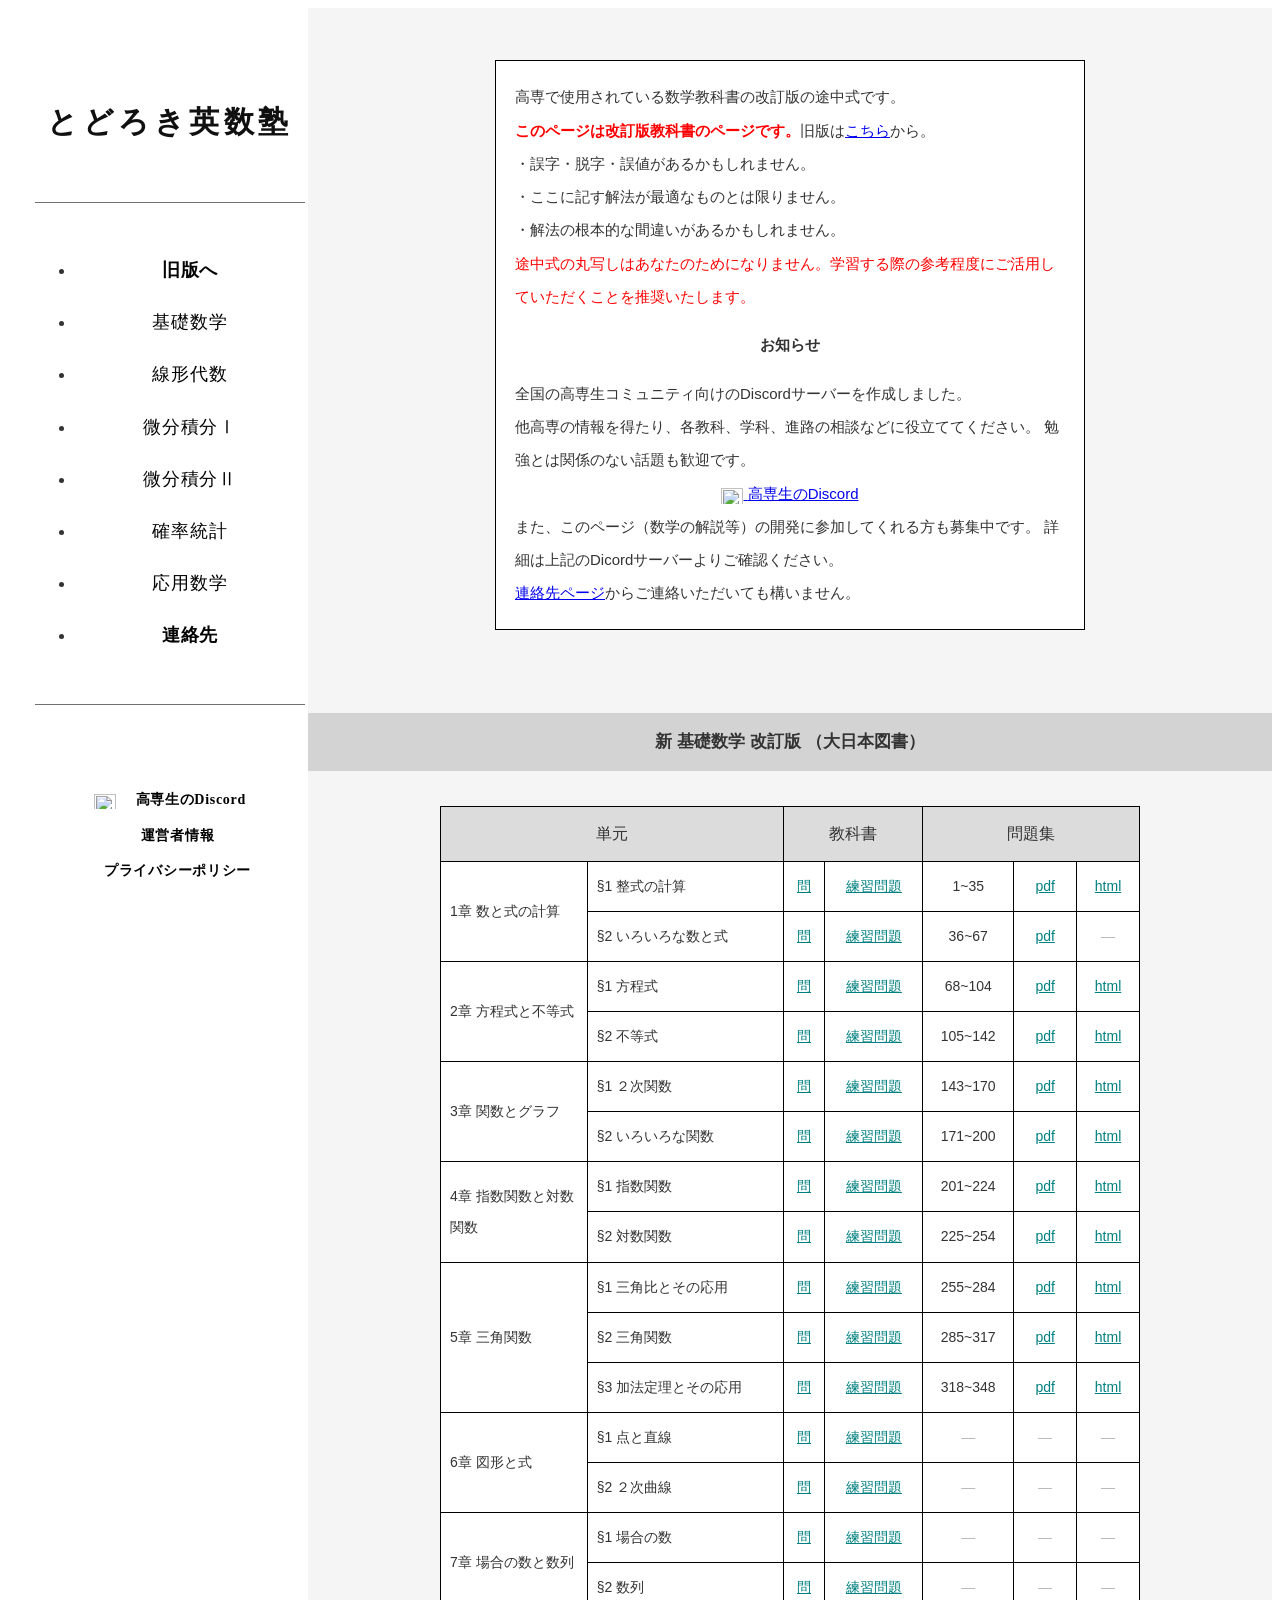
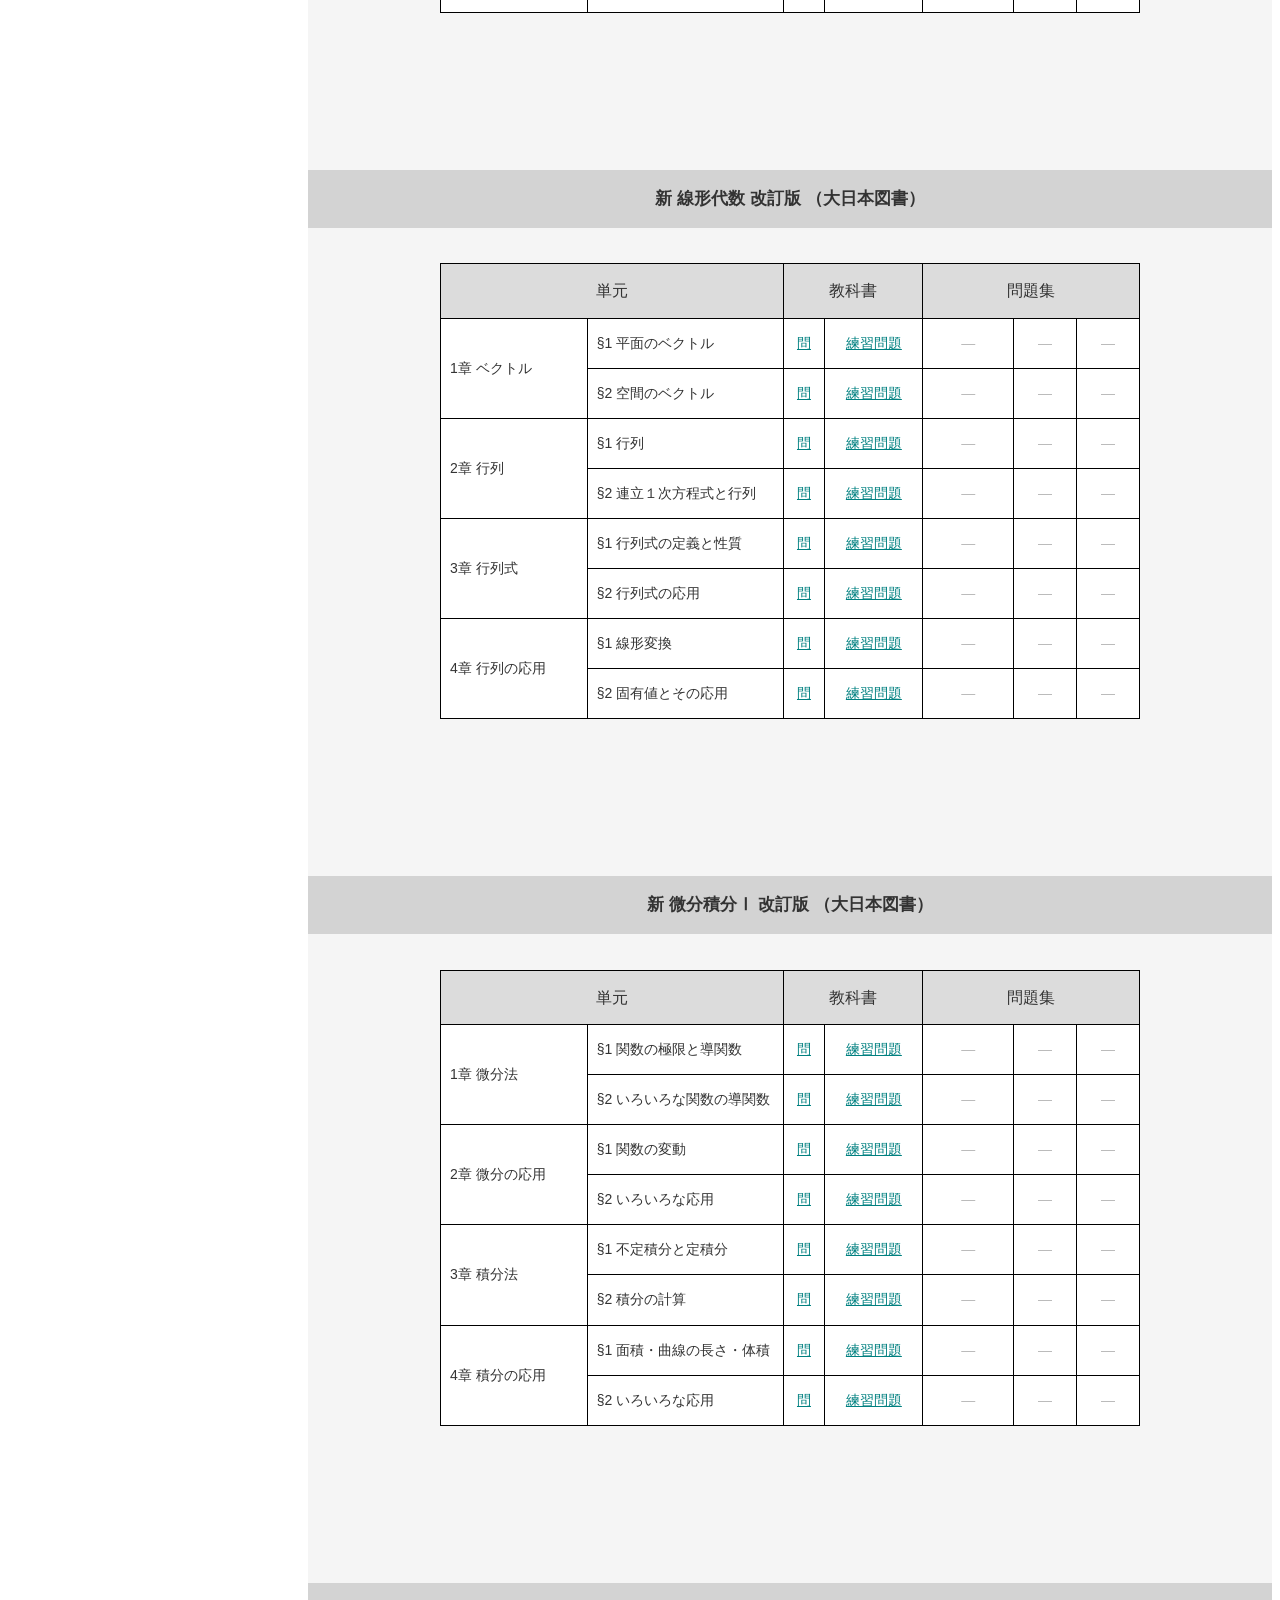
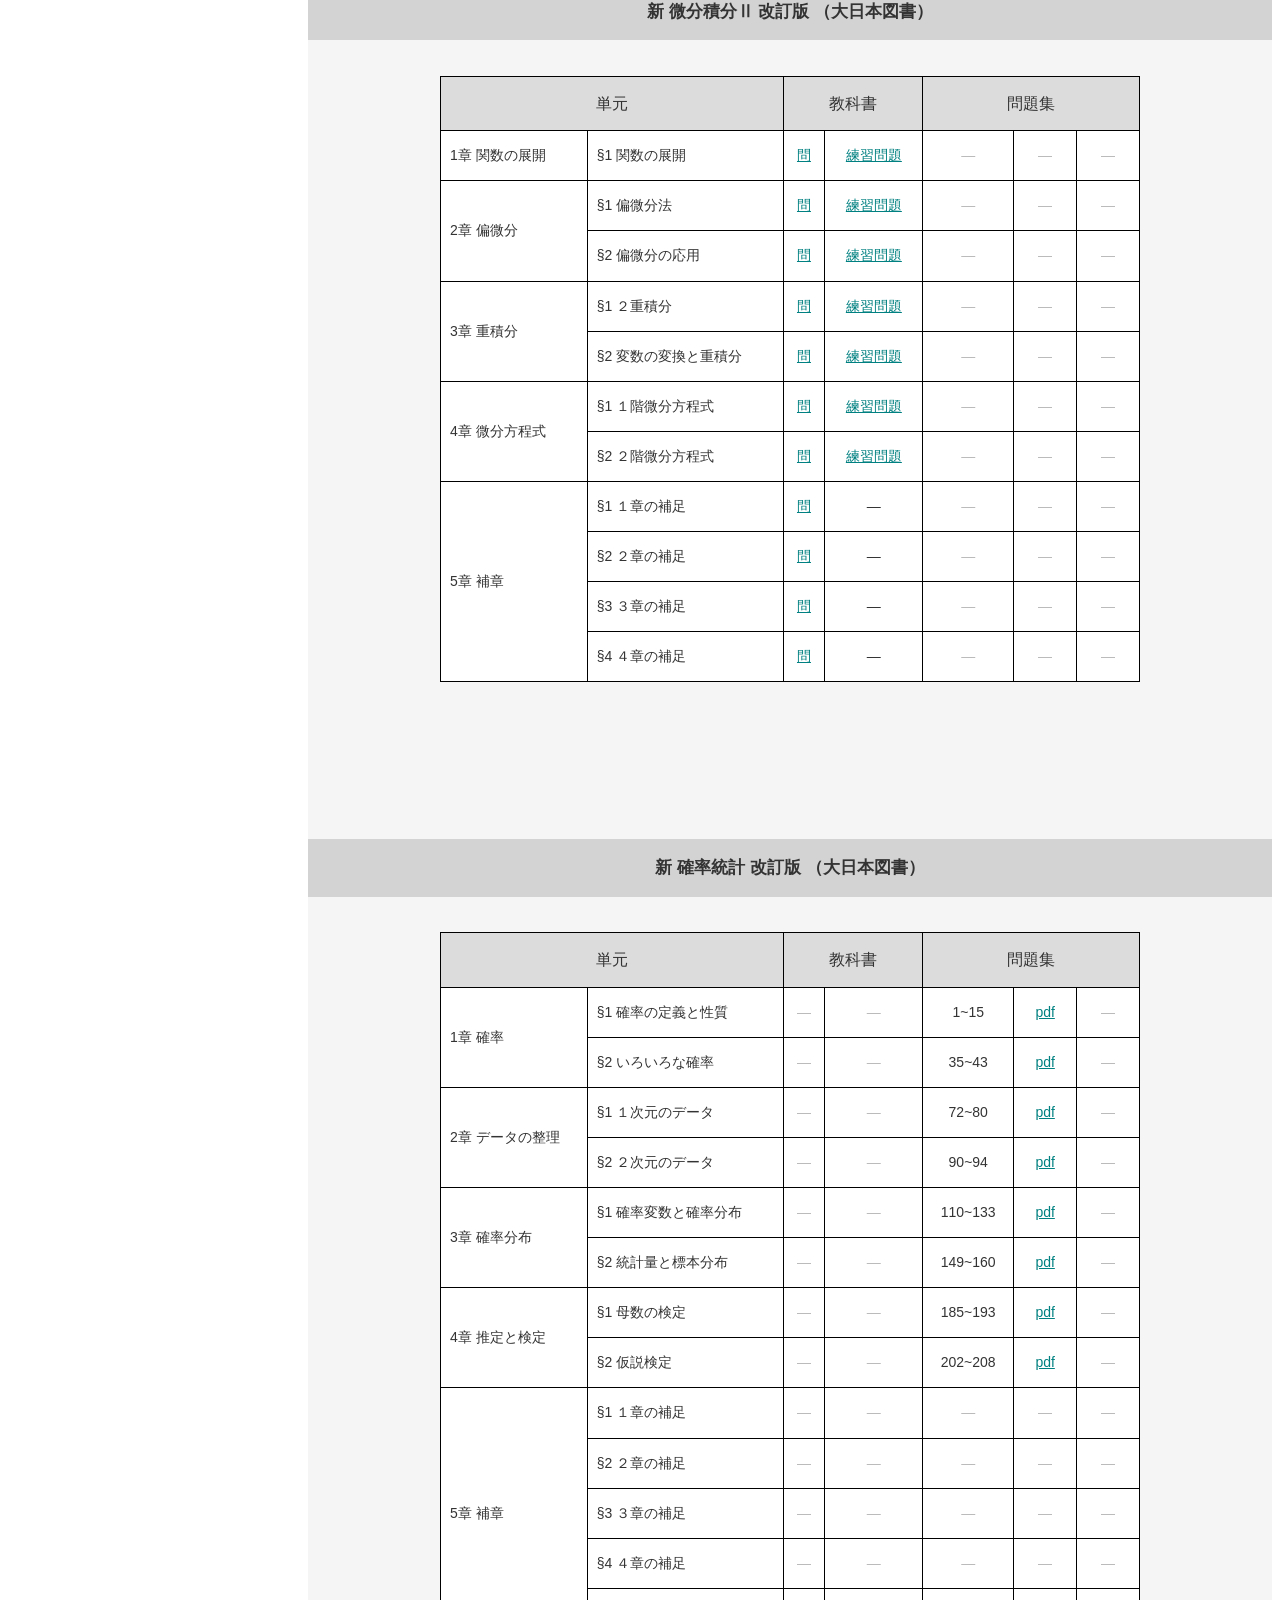
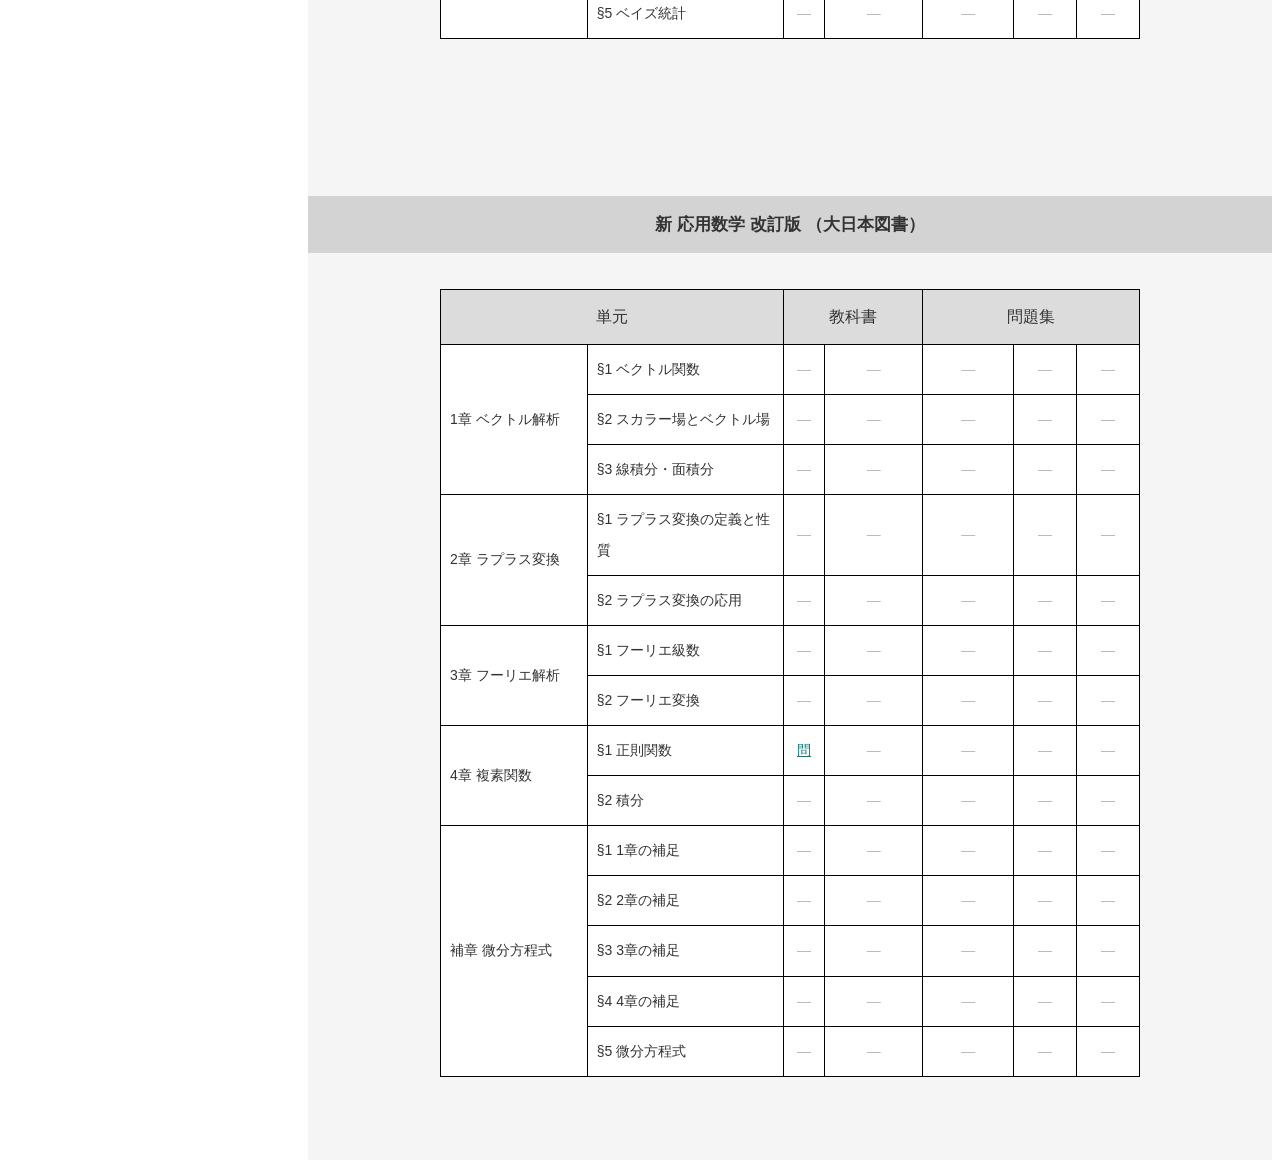
==== commit 18f3e8b3: "トップページと旧版の末尾にある連絡先・運営者情報の節を削除 ヘッダーのナビに連絡先と運営者情報へのリンクがあるため、末尾の案内文は不要と判断した。  Co-Authored-By: Claude So" ====
--- a/index.html
+++ b/index.html
@@ -40,7 +40,6 @@
                             <li class="p-header__menu-item"><a href="#integ2" lang="ja">微分積分Ⅱ</a></li>
                             <li class="p-header__menu-item"><a href="#probab" lang="ja">確率統計</a></li>
                             <li class="p-header__menu-item"><a href="#applied" lang="ja">応用数学</a></li>
-                            <li class="p-header__menu-item"><a href="#student-sites" lang="ja">学生サイト</a></li>
                             <li class="p-header__menu-item u-bold"><a href="./contact.html" lang="ja">連絡先</a></li>
                         </ul>
                     </nav>
@@ -789,25 +788,8 @@
                 </div>
             </section>
 
-            <section class="l-section white-page" id="student-sites">
-                <h2 class="u-center">学生が作ったサイト</h2>
-                <div class="p-sites">
-                    <p class="section-note">
-                        高専生が制作したサイトを紹介しています。リンク先の内容は各制作者の責任で公開されており、本サイトはその内容を保証しません。
-                    </p>
-                    <div class="p-sites__list" id="student-sites-list">
-                        <noscript><p class="p-sites__empty">一覧の表示にはJavaScriptが必要です。</p></noscript>
-                    </div>
-                    <p class="p-sites__action">
-                        <!-- TODO: 掲載申請用Googleフォームを作成したらhrefを差し替える -->
-                        <a class="p-sites__btn" href="./contact.html">あなたのサイトを載せる</a>
-                    </p>
-                </div>
-            </section>
-
 </main>
     </div><!-- /#wrapper -->
     <script type="text/javascript" src="./js/script.js"></script>
-    <script src="./js/student-sites.js"></script>
 </body>
 </html>
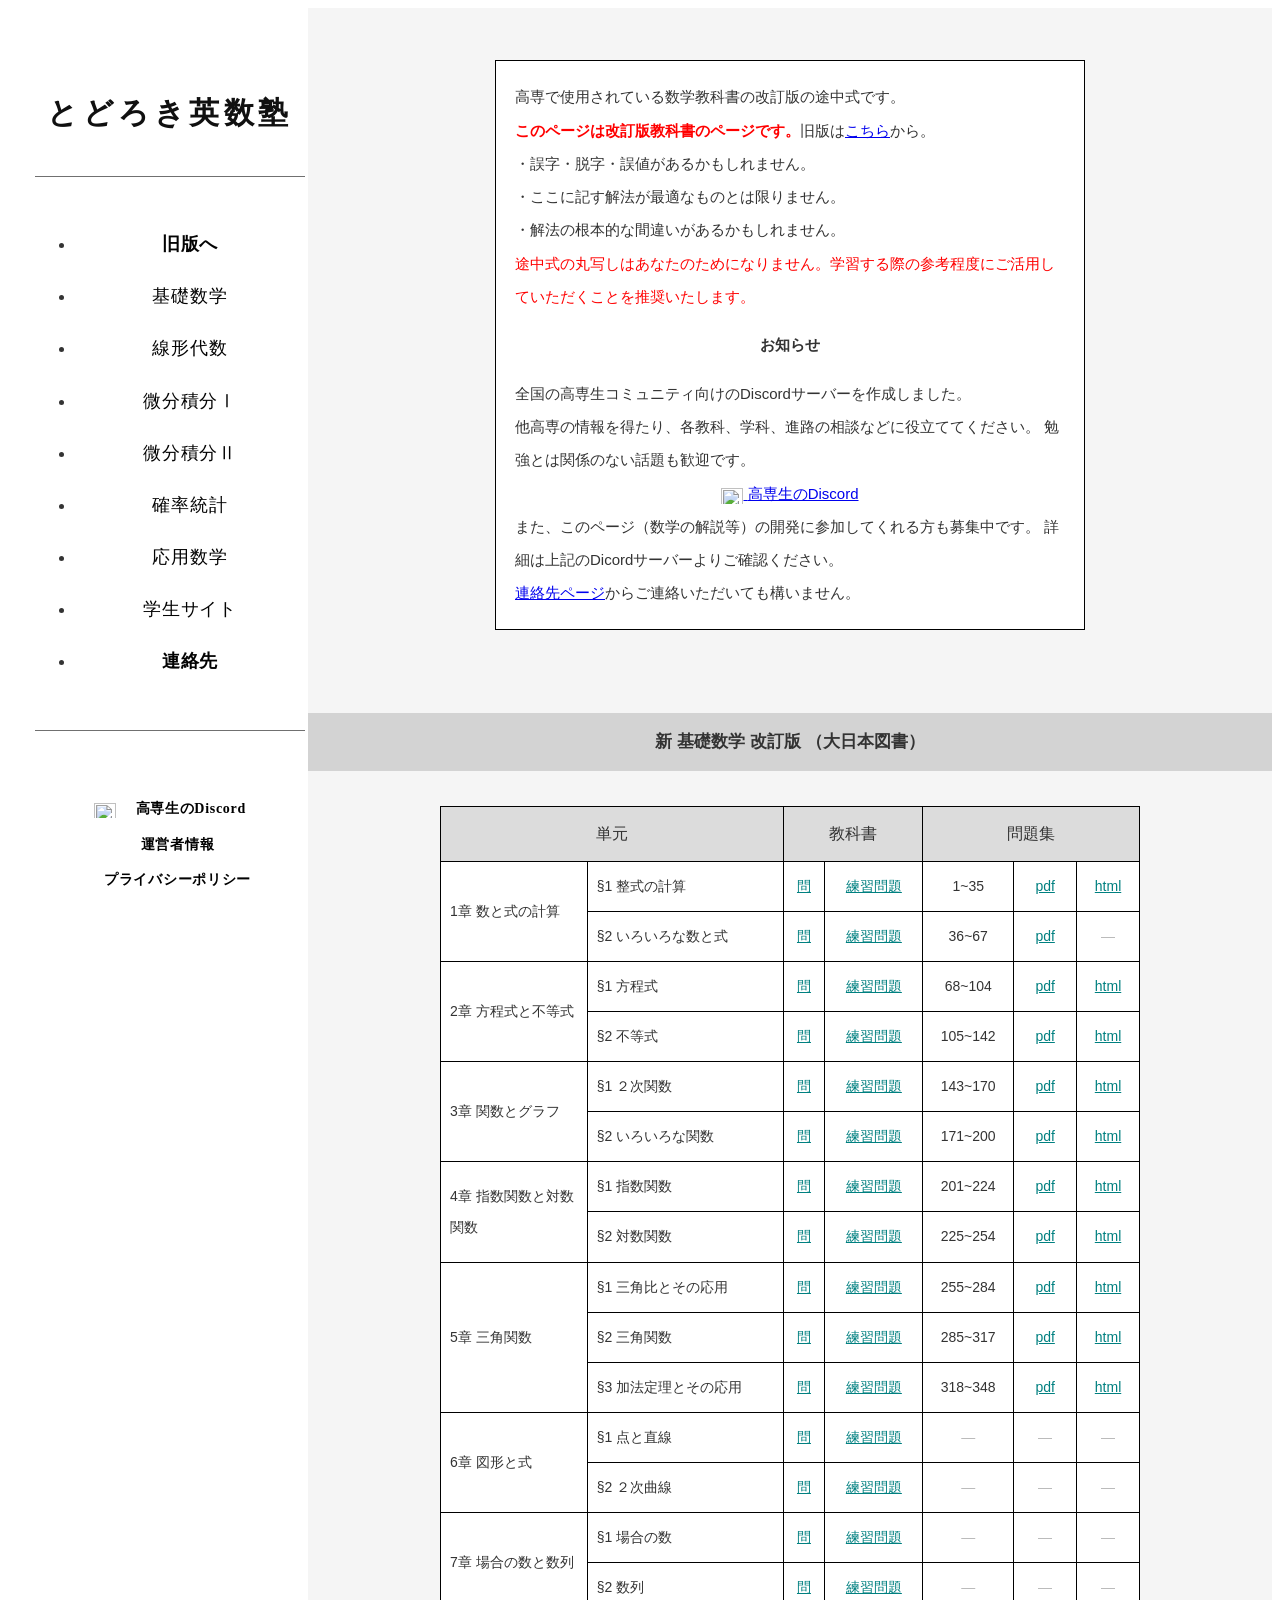
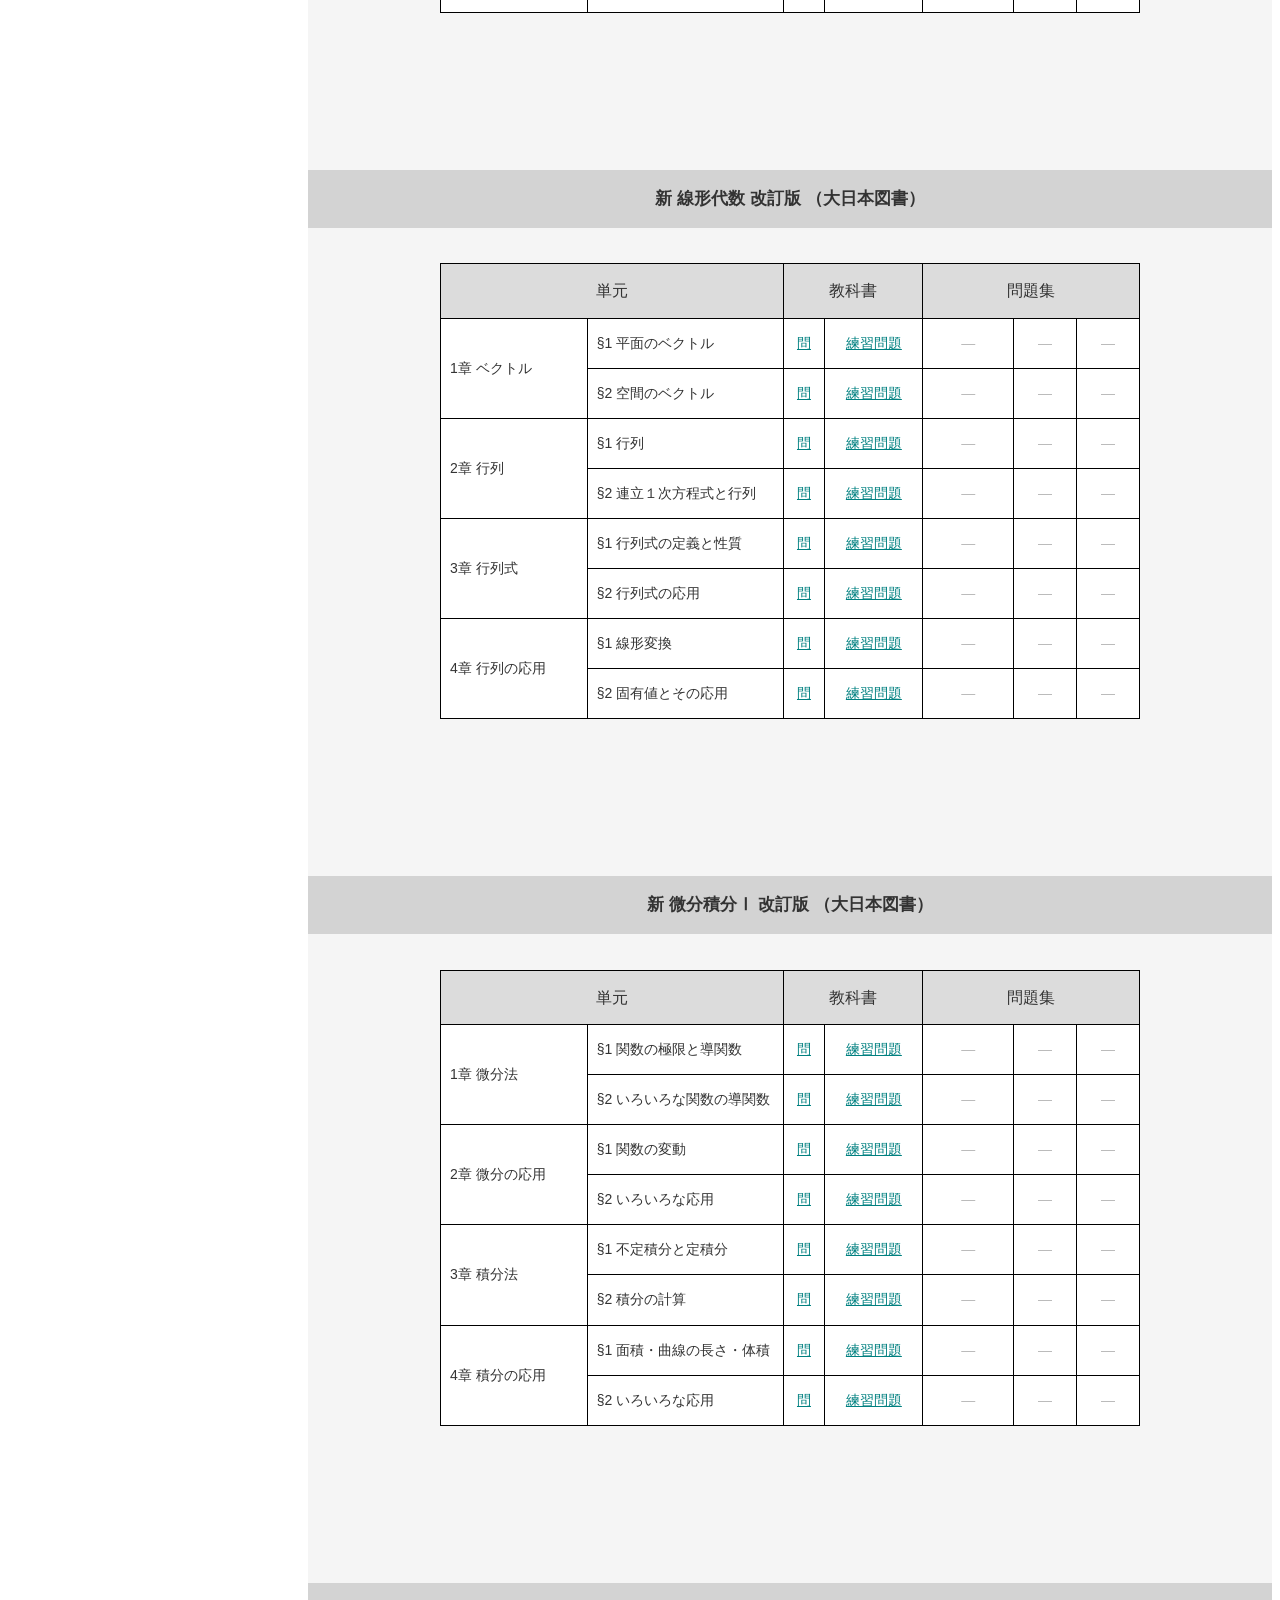
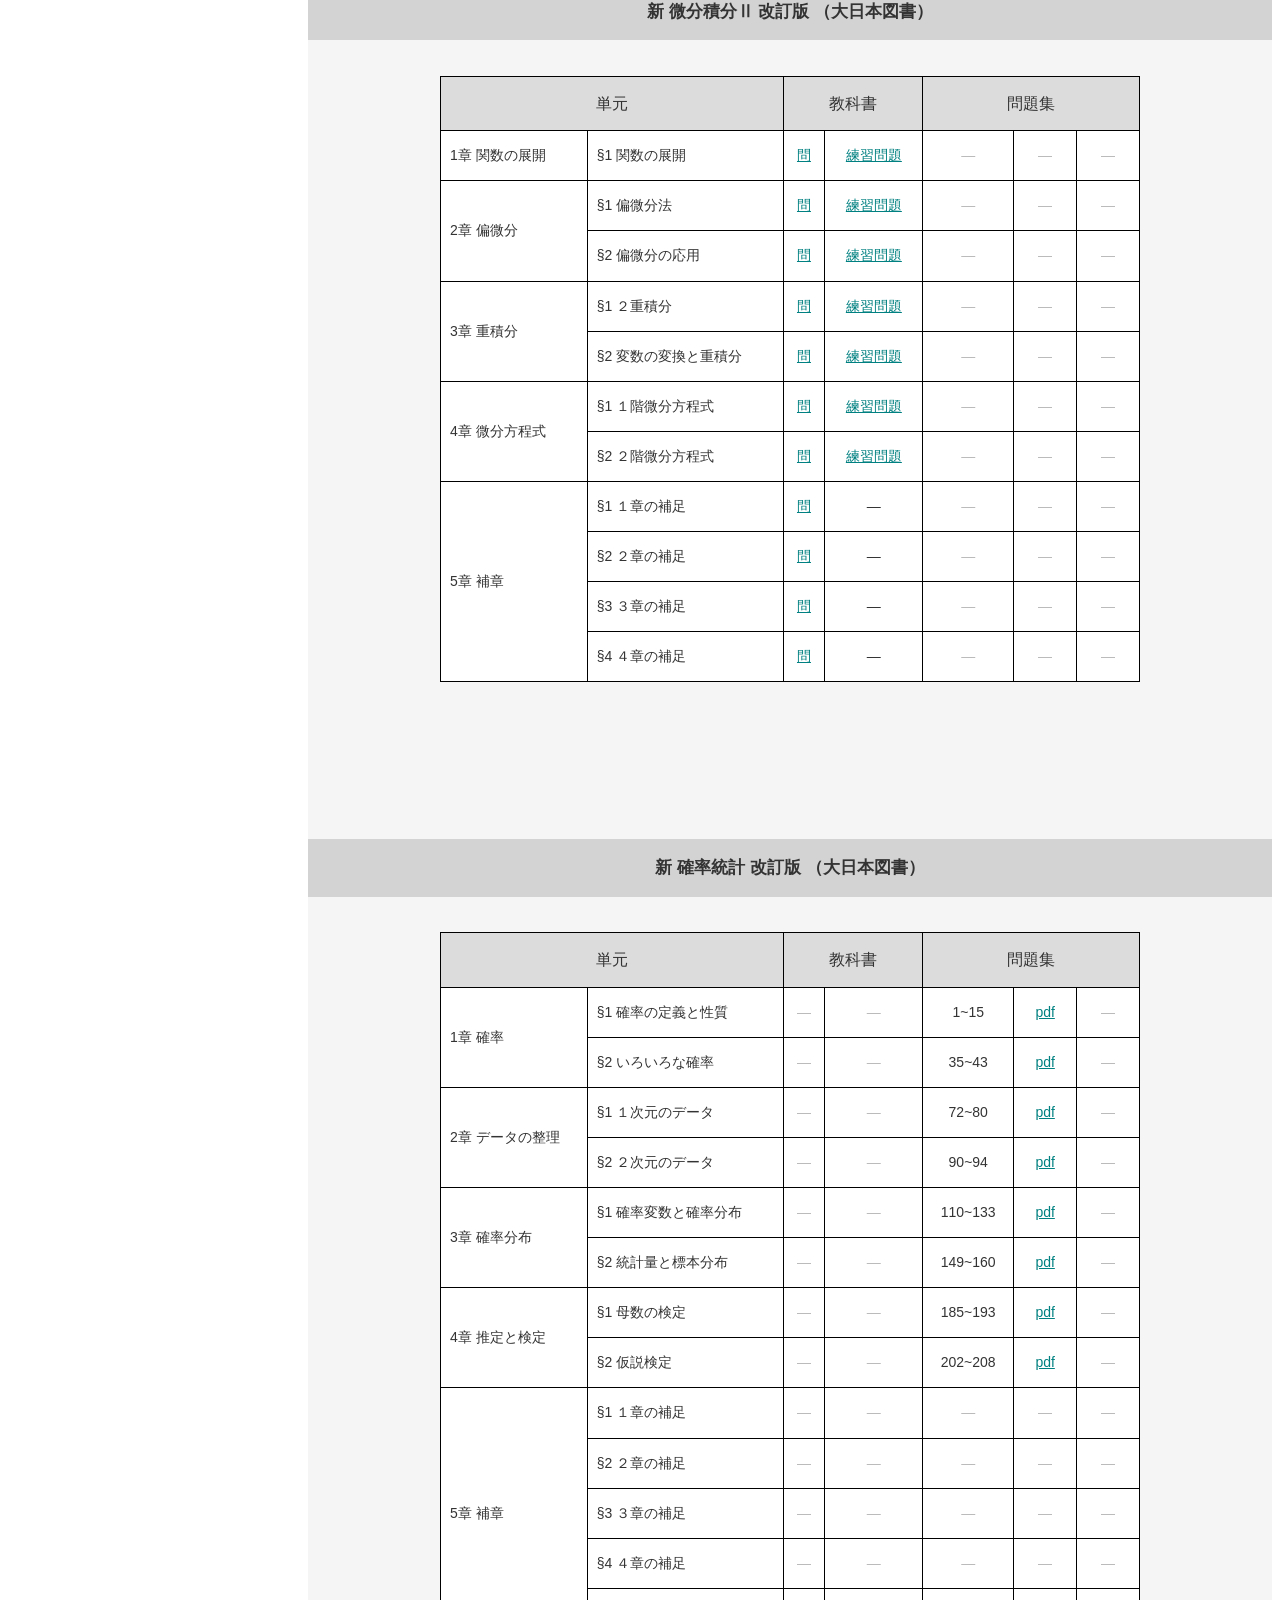
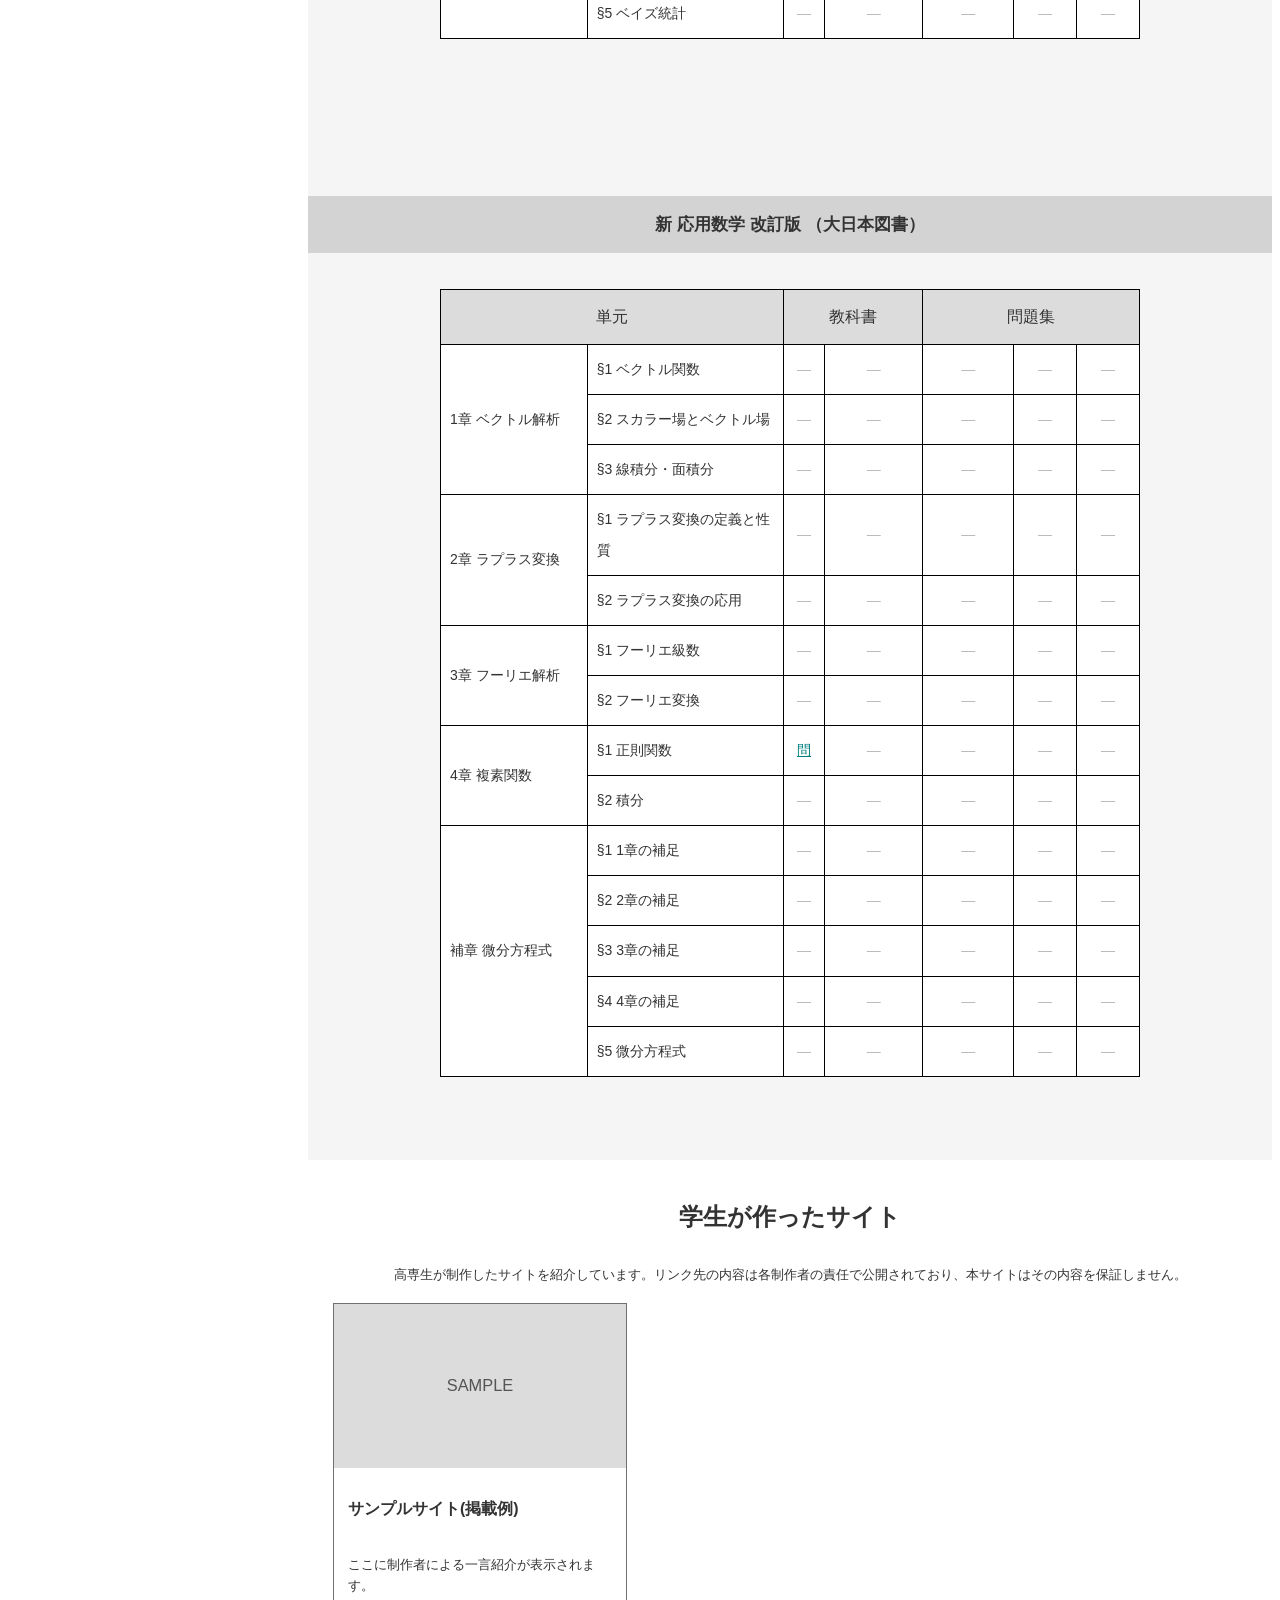
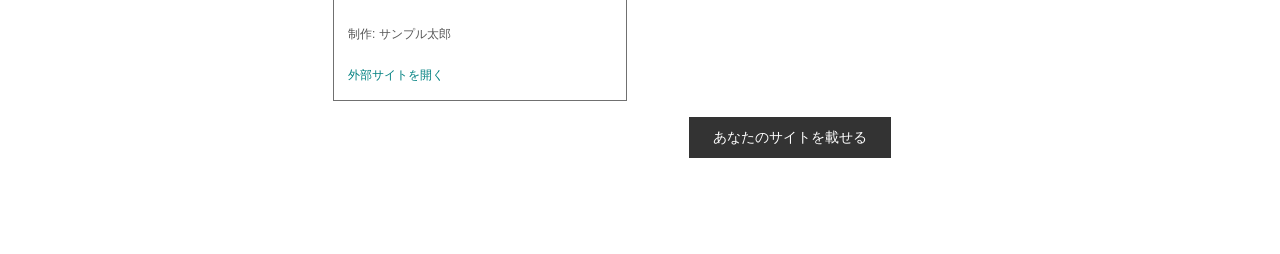
==== commit 1ba82200: "Merge 81ade02a1f8402ca3af7ff9e93d33a08be1a37ec into 85a9aa4f07d535d786f5a13b99b47eb7e15533c0" ====
--- a/index.html
+++ b/index.html
@@ -40,6 +40,7 @@
                             <li class="p-header__menu-item"><a href="#integ2" lang="ja">微分積分Ⅱ</a></li>
                             <li class="p-header__menu-item"><a href="#probab" lang="ja">確率統計</a></li>
                             <li class="p-header__menu-item"><a href="#applied" lang="ja">応用数学</a></li>
+                            <li class="p-header__menu-item"><a href="#student-sites" lang="ja">学生サイト</a></li>
                             <li class="p-header__menu-item u-bold"><a href="./contact.html" lang="ja">連絡先</a></li>
                         </ul>
                     </nav>
@@ -788,8 +789,25 @@
                 </div>
             </section>
 
+            <section class="l-section white-page" id="student-sites">
+                <h2 class="u-center">学生が作ったサイト</h2>
+                <div class="p-sites">
+                    <p class="section-note">
+                        高専生が制作したサイトを紹介しています。リンク先の内容は各制作者の責任で公開されており、本サイトはその内容を保証しません。
+                    </p>
+                    <div class="p-sites__list" id="student-sites-list">
+                        <noscript><p class="p-sites__empty">一覧の表示にはJavaScriptが必要です。</p></noscript>
+                    </div>
+                    <p class="p-sites__action">
+                        <!-- TODO: 掲載申請用Googleフォームを作成したらhrefを差し替える -->
+                        <a class="p-sites__btn" href="./contact.html">あなたのサイトを載せる</a>
+                    </p>
+                </div>
+            </section>
+
 </main>
     </div><!-- /#wrapper -->
     <script type="text/javascript" src="./js/script.js"></script>
+    <script src="./js/student-sites.js"></script>
 </body>
 </html>
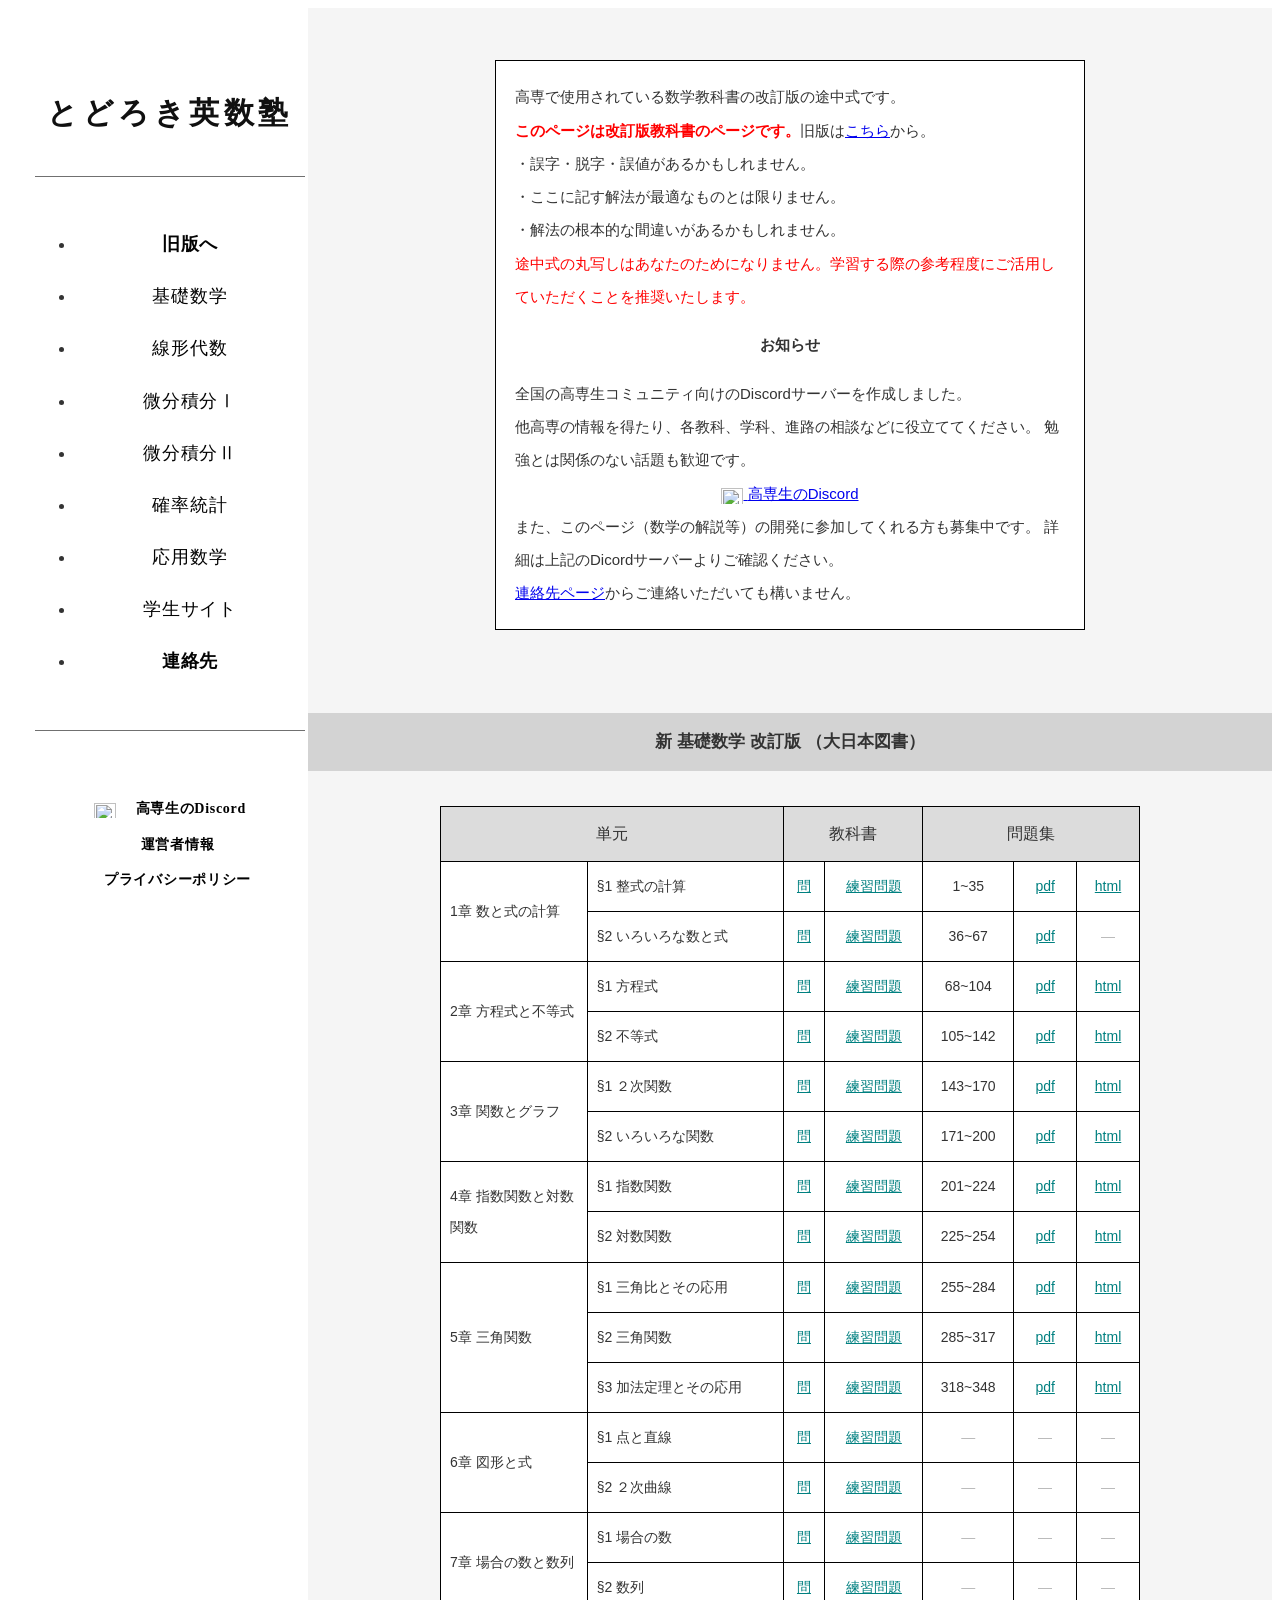
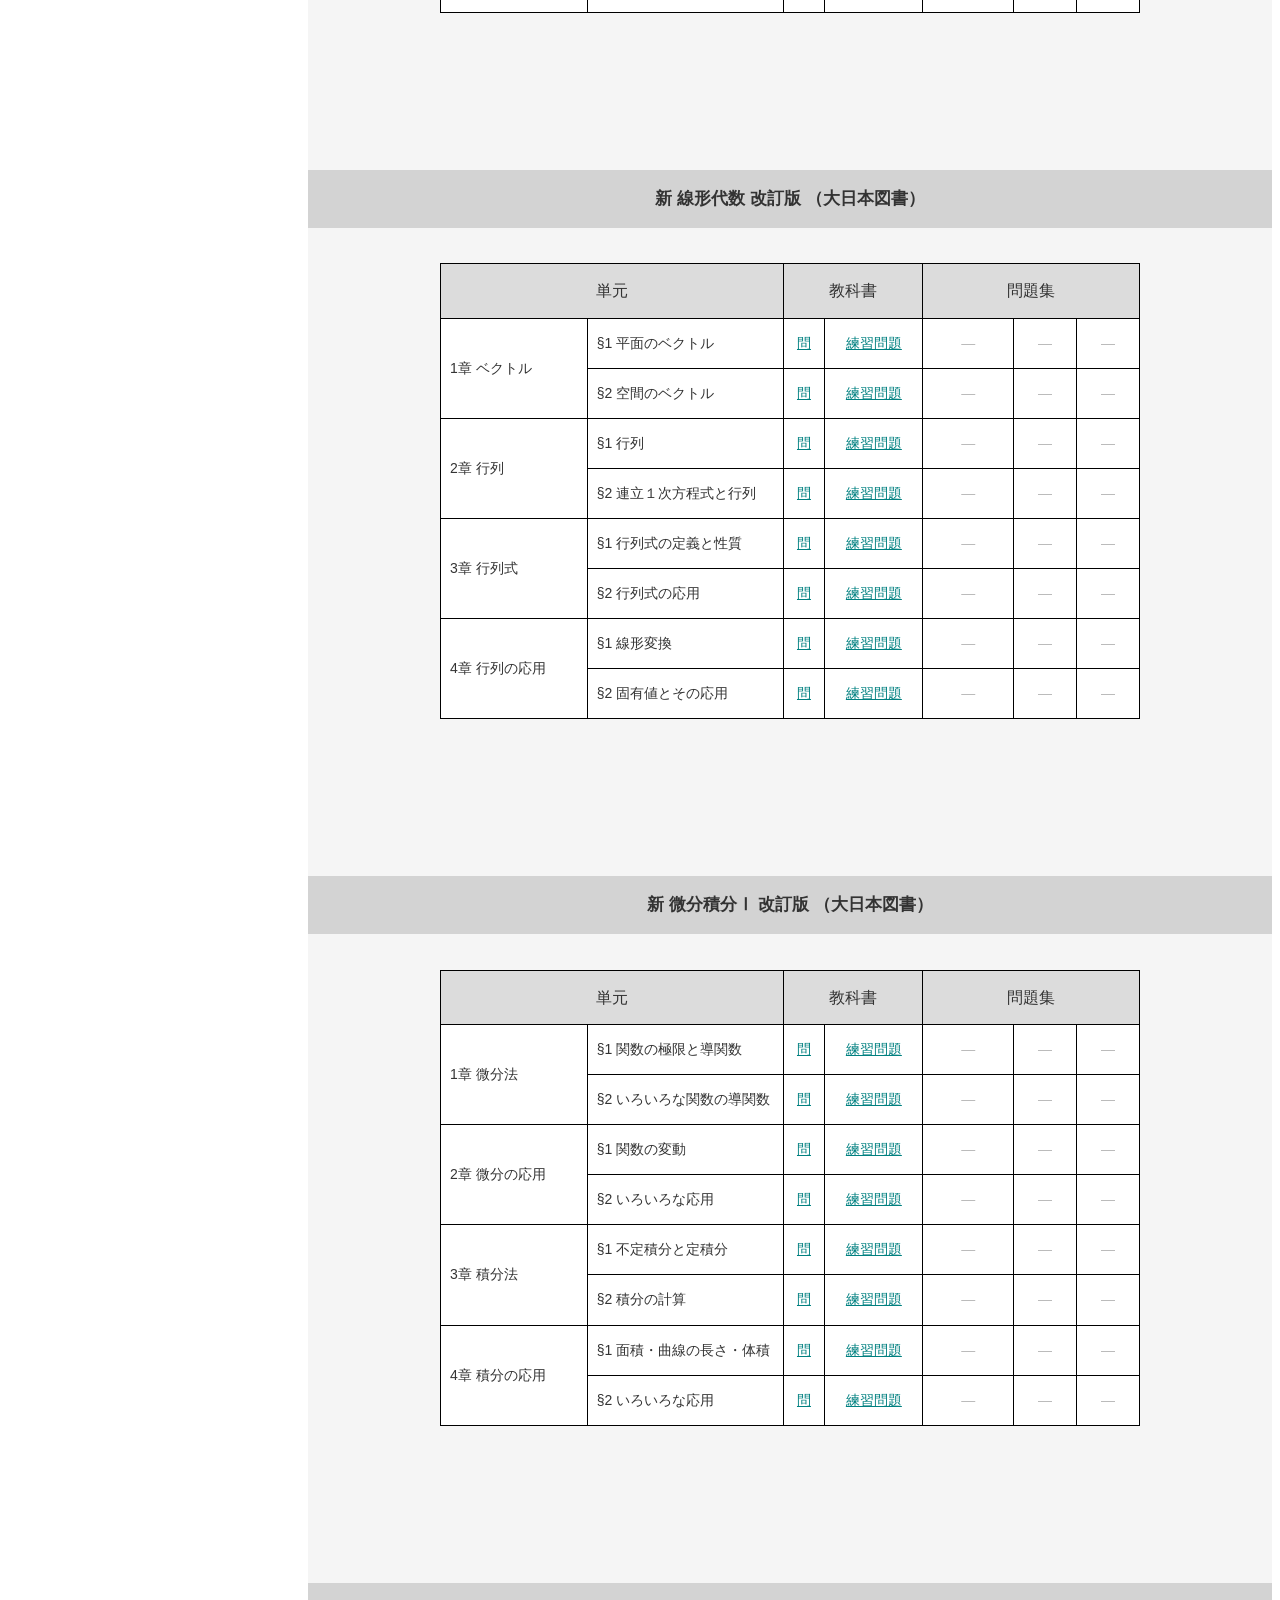
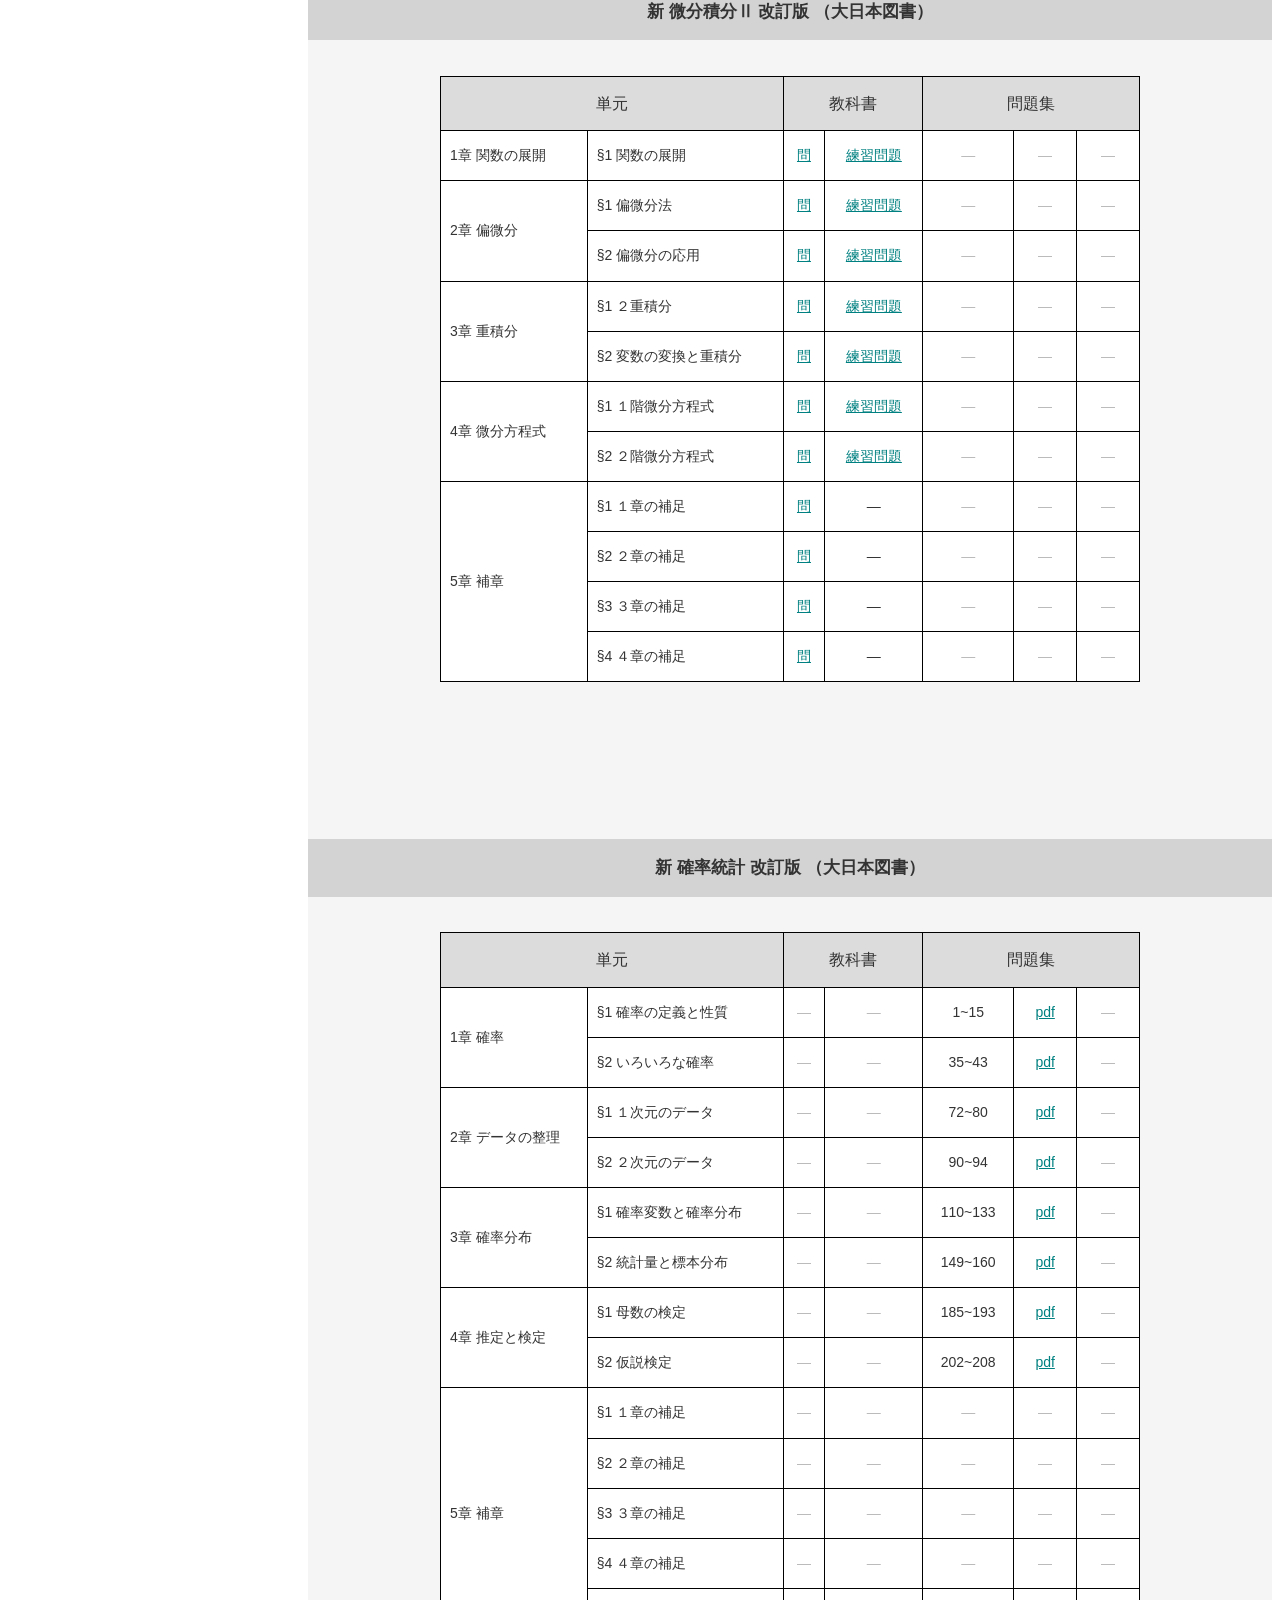
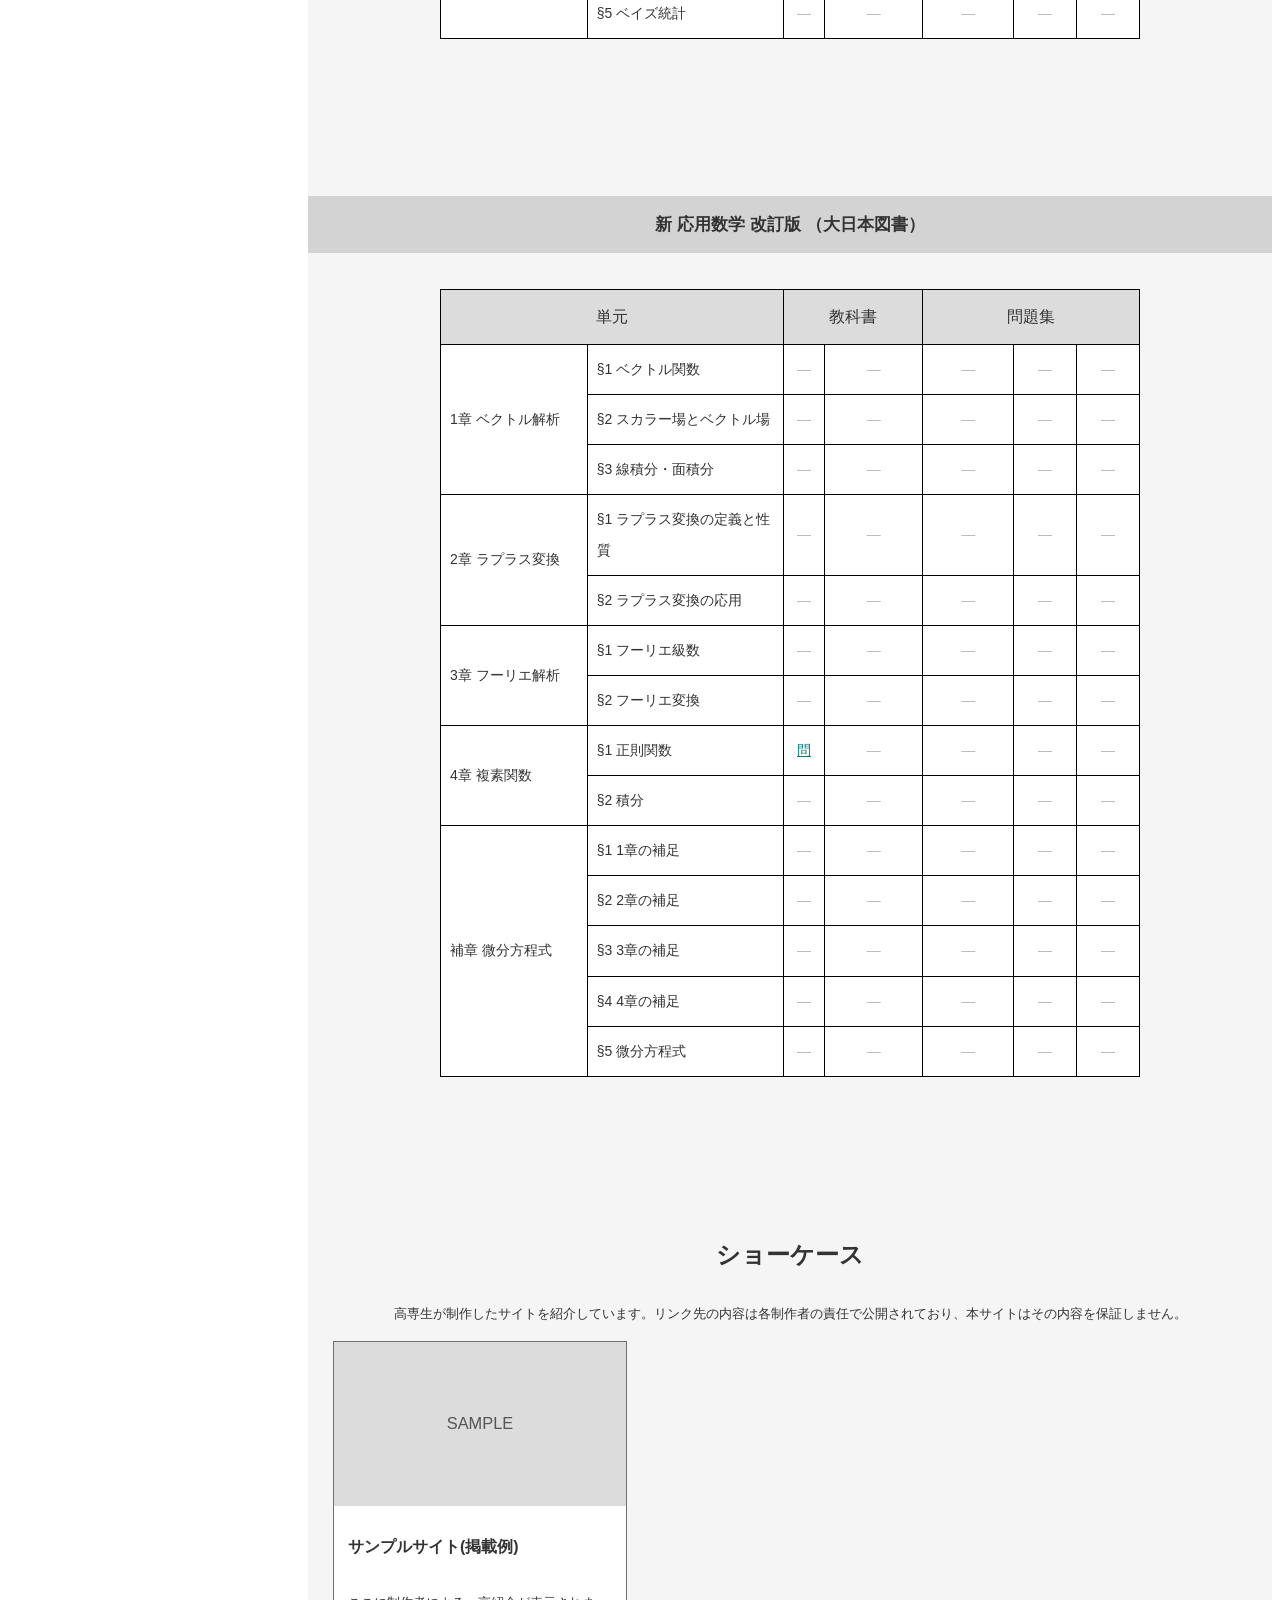
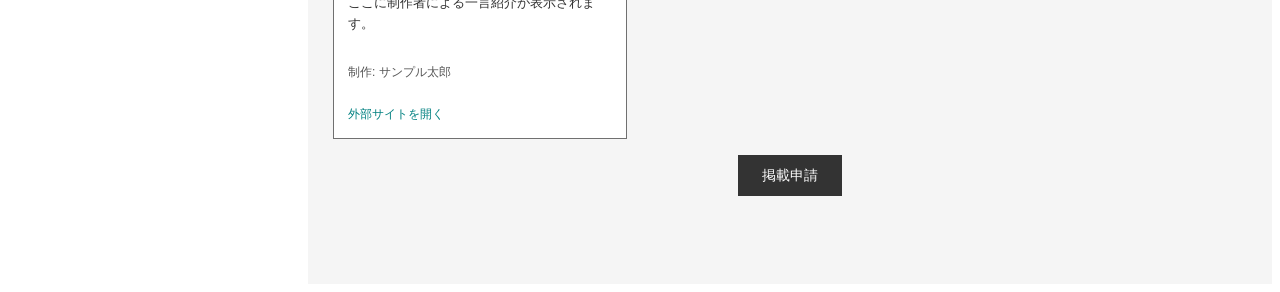
==== commit 66ce97bd: "学生サイト一覧の背景を解答表の節と同じにする Co-Authored-By: Claude Sonnet 5.5 <noreply@anthropic.com>" ====
--- a/index.html
+++ b/index.html
@@ -51,10 +51,10 @@
                         <span class="p-header__discord">高専生のDiscord</span>
                     </a>
                     <br>
-                    <a href="./about.html" target="_self">
-                        <span class="p-header__discord">運営者情報</span>
-                    </a>
-                    <br>
+                    <a href="./about.html" target="_self">
+                        <span class="p-header__discord">運営者情報</span>
+                    </a>
+                    <br>
                     <a href="./privacy.html" target="_self" rel="noopener noreferrer">
                         <span class="p-header__discord">プライバシーポリシー</span>
                     </a>
@@ -789,8 +789,8 @@
                 </div>
             </section>
 
-            <section class="l-section white-page" id="student-sites">
-                <h2 class="u-center">学生が作ったサイト</h2>
+            <section class="l-section" id="student-sites">
+                <h2 class="u-center">ショーケース</h2>
                 <div class="p-sites">
                     <p class="section-note">
                         高専生が制作したサイトを紹介しています。リンク先の内容は各制作者の責任で公開されており、本サイトはその内容を保証しません。
@@ -800,7 +800,7 @@
                     </div>
                     <p class="p-sites__action">
                         <!-- TODO: 掲載申請用Googleフォームを作成したらhrefを差し替える -->
-                        <a class="p-sites__btn" href="./contact.html">あなたのサイトを載せる</a>
+                        <a class="p-sites__btn" href="./contact.html">掲載申請</a>
                     </p>
                 </div>
             </section>
